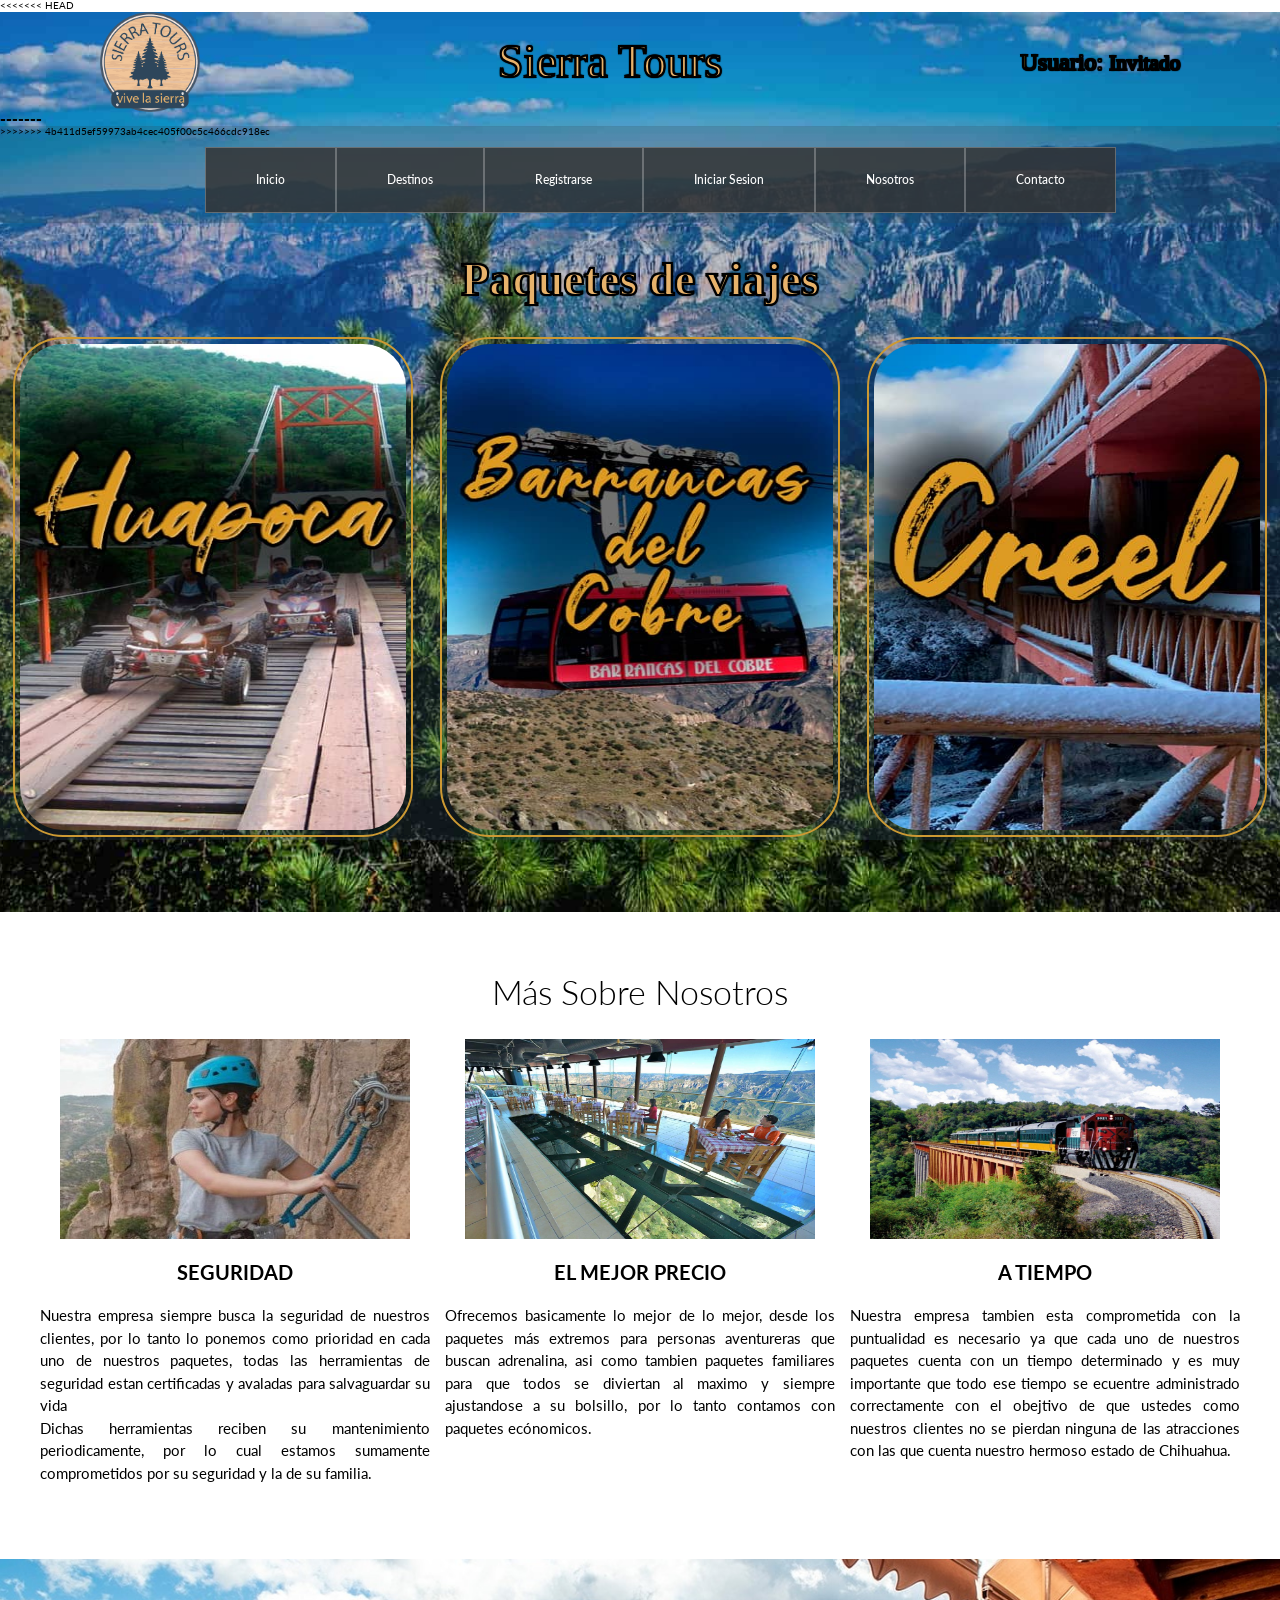
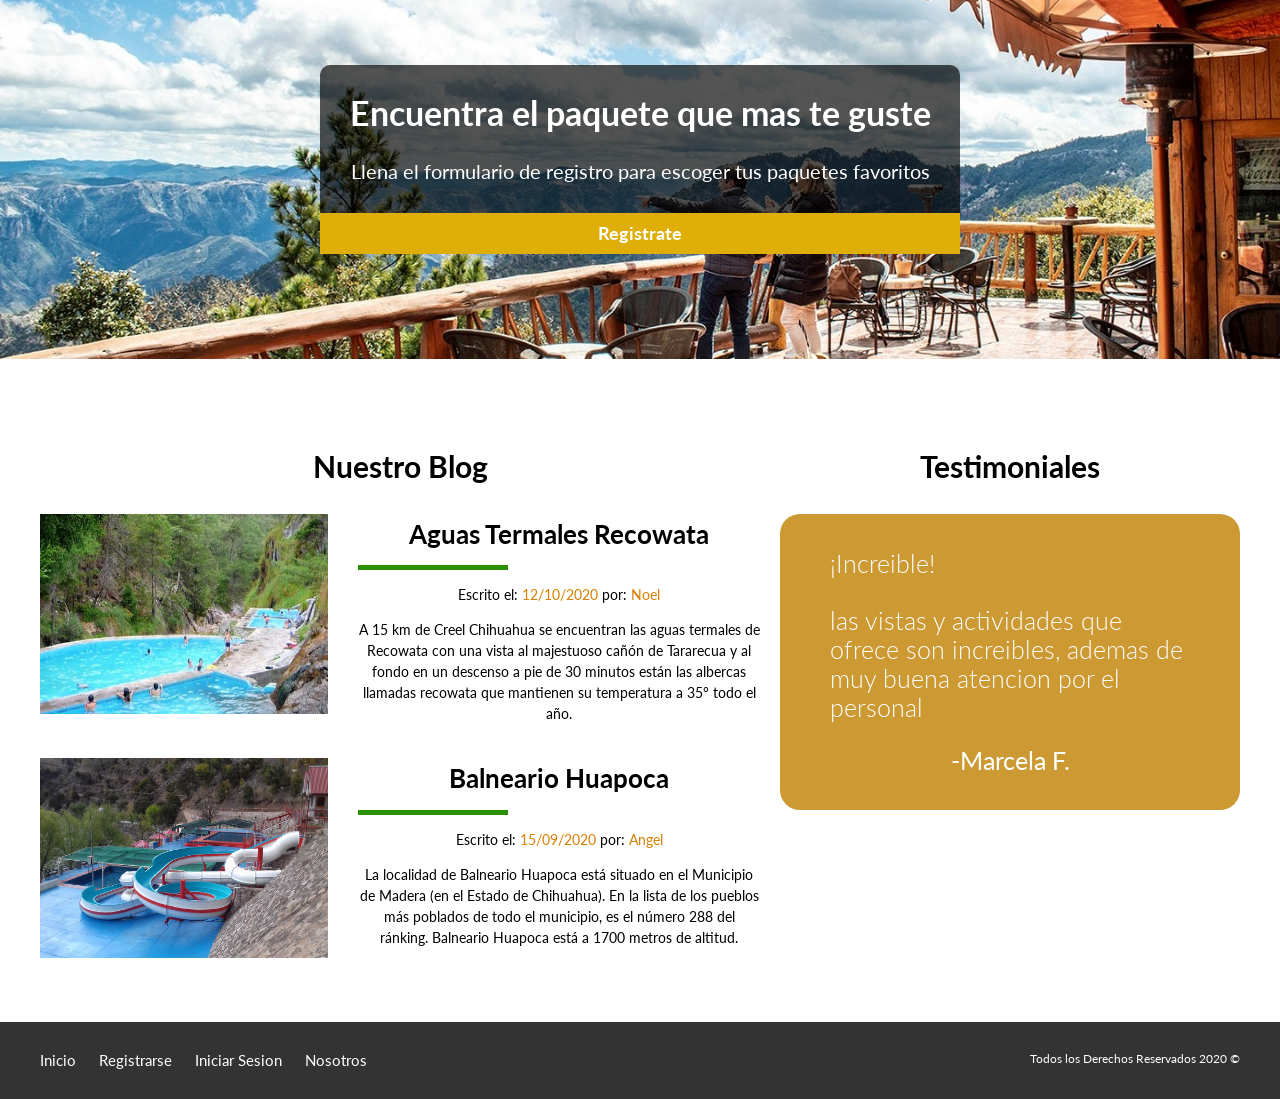
==== index.html @ 6972e46e "Update index.html" ====
<!DOCTYPE html>

<html lang="es">

<head>
    <meta charset="UTF-8">
    <title>Sierra Tours</title>
    <meta name="viewport" content="width=device-width, initial-scale=1.0">
    <link href="https://fonts.googleapis.com/css?family=Lato:300,400,700,900" rel="stylesheet">
     <link rel="stylesheet" href="css/styles.css">
     <link rel="stylesheet" href="css/normalize.css">
     <link rel="shortcut icon" href="img/favicon.ico">
     <link rel="stylesheet" href="css/all.min.css">
</head>

<<<<<<< HEAD
<body>
     <header class="site-header inicio">
        <div class = "cabecera">
            
            <div class="contenido-barra">
                <a href="#">
                <img class="logo" src="img/logo.png" alt="Logo Sierra Tours">
                </a>
                <span class="titulo t-letra2">Sierra Tours</span>
                <div>
                 <label class="stroke2" style="font-size: 18pt;">Usuario: <span class="stroke" style="font-size: 16pt;">Invitado</span></label>
                </div>
            </div>
=======
<body class="fondo">
        <div class="cabecera">
>>>>>>> 4b411d5ef59973ab4cec405f00c5c466cdc918ec
        
            <div class="menu-movil">
               <a href="#"><i class="fas fa-bars"></i></a>
            </div>
        <div id="header" class="show-bar">
            <ul class="nav">                    
                <li><a href="index.html"> Inicio</a></li>

                <li><a href="#">Destinos</a>
                    <ul>
                        <li><a href="#">Madera</a>        
                            <ul>
                                <li><a href="huapoca.html"> Huapoca</a></li>
                            </ul>
                        </li>
                    
                        <li class="p-creel"><a href="#">Sierra Tarahumara</a>
                            <ul> 
                                <li><a href="creel.html">Creel</a></li>
                                <li><a href="barrancas.html">Barrancas del Cobre</a></li>  
                            </ul>  
                        </li>
                </li>         
           </ul>
                <li><a href="registro.html">Registrarse</a></li>
                <li><a href="login.html">Iniciar Sesion</a></li>
                <li><a href="nosotros.html">Nosotros</a></li>
                <li><a href="contacto.html">Contacto</a></li>
         </div>
     </div>

     <div>
        <h1 class="t-letra2">Paquetes de viajes</h1>
         <div class="paquetes-principales">
            <a href="huapoca.html"><img class="zoom borde"   src="img/huapocabaner.jpg"></a>
            <a href="barrancas.html"><img class="zoom borde" src="img/creel1.jpg" ></a>
            <a href="creel.html"><img class="zoom borde"  src="img/creelbaner.jpg" ></a>
         </div>

         <div class="paquetes-movil">
            <div class="atras botones">
            &#60
         </div>
         <div class="adelante botones">
             &#62
         </div>
 
           <a class="redireccion" href="barrancas.html"><img class="zoom borde change" src="img/creel1.jpg" alt="imagen"></a>
         </div>

     </div>
 </header>

 <section class="contenedor seccion">
    <h2 class=" f-300 centrar-texto">Más Sobre Nosotros</h2>

    <div class="iconos-nosotros">
        <div class="icono">
            <img class="zoom-img" src="img/seguridad.jpg" alt="Seguridad">
            <h3>Seguridad</h3>
            <p> Nuestra empresa siempre busca la seguridad de nuestros clientes, por lo tanto lo ponemos como prioridad en cada uno de nuestros paquetes,
                todas las herramientas de seguridad estan certificadas y avaladas para salvaguardar su vida <br>Dichas herramientas reciben su mantenimiento 
                periodicamente, por lo cual estamos sumamente comprometidos por su seguridad y la de su familia.
            </p>
        </div>

        <div class="icono">
            <img class="zoom-img" src="img/precio.jpg" alt="Precio">
            <h3>El Mejor Precio</h3>
            <p>Ofrecemos basicamente lo mejor de lo mejor, desde los paquetes más extremos para personas aventureras que buscan adrenalina, asi como
                tambien paquetes familiares para que todos se diviertan al maximo y siempre ajustandose a su bolsillo, por lo tanto contamos con paquetes
                ecónomicos.
            </p>
        </div>

        <div class="icono">
            <img class="zoom-img" src="img/tiempo.jpg" alt="Tiempo">
            <h3>A Tiempo</h3>
            <p>Nuestra empresa tambien esta comprometida con la puntualidad es necesario ya que cada uno de nuestros paquetes cuenta con un tiempo determinado
                y es muy importante que todo ese tiempo se ecuentre administrado correctamente con el obejtivo de que ustedes como nuestros clientes no se pierdan 
                ninguna de las atracciones con las que cuenta nuestro hermoso estado de Chihuahua.
            </p>
        </div>
    </div>
</section>

<section class="imagen-contacto">
    <div class="contenedor contenido-contacto">
        <h2>Encuentra el paquete que mas te guste</h2>
        <p>Llena el formulario de registro para escoger tus paquetes favoritos </p>
        <a href="registro.html" class="boton boton-amarillo">Registrate</a>
    </div>
</section>



<div class="seccion-inferior contenedor seccion">
    <section class="blog">
        <h3 class="centrar-texto fw-300">Nuestro Blog</h3>

        <article class="entrada-blog">
            <div class="imagen">
                <img class="zoom-img"  src="img/recowata.jpg" alt="Entrada de blog">
            </div>
            <div class="texto-entrada">
                <a href="entrada.html">
                    <h4>Aguas Termales Recowata</h4>
                </a>
                <p>Escrito el: <span> 12/10/2020 </span> por: <span> Noel </span> </p>
                <p> A 15 km de Creel Chihuahua se encuentran las aguas termales de Recowata con una vista al majestuoso cañón de Tararecua
                    y al fondo en un descenso a pie de 30 minutos están las albercas llamadas recowata que mantienen su temperatura a 35° 
                    todo el año.   
                </p>
            </div>
        </article>

        <article class="entrada-blog">
            <div class="imagen">
                <img class="zoom-img"  src="img/balneario.jpeg" alt="Entrada de blog">
            </div>
            <div class="texto-entrada">
                <a href="entrada.html">
                    <h4>Balneario Huapoca</h4>
                </a>
                <p>Escrito el: <span> 15/09/2020 </span> por: <span> Angel </span> </p>
                <p> La localidad de Balneario Huapoca está situado en el Municipio de Madera (en el Estado de Chihuahua). 
                    En la lista de los pueblos más poblados de todo el municipio, es el número 288 del ránking. Balneario Huapoca está a 1700 metros de altitud.
                </p>
            </div>
        </article>
    </section>

    <section class="testimoniales">
        <h3 class="centrar-texto fw-300">Testimoniales</h3>
        <div class="testimonial">
            
            <blockquote>
                ¡Increible!  <br><br> 
                las vistas y actividades que ofrece son increibles, ademas de muy buena atencion por el personal
            </blockquote>
            <p>-Marcela F.</p>
        </div>
    </section>

</div>


    <footer class="footer seccion">
        <div class="contenedor contenedor-footer">
            <nav class="navegacion">
                <a href="index.html">Inicio</a>
                <a href="#">Registrarse</a>
                <a href="#">Iniciar Sesion</a>
                <a href="nosotros.html">Nosotros</a>
            </nav>
            <p class="copyright">Todos los Derechos Reservados 2020 &copy;</p>
        </div>
    </footer>


    <script src="js/jquery.js"></script>
    <script src="js/animaciones.js"></script>
    <script src="js/carrousel-movil.js"></script>

</body>
</html>
---- css/styles.css ----
html {
        box-sizing: border-box;
        font-size: 62.5%; /** Reset para REMS - 62.5% = 10px de 16px **/
    }
    *, *:before, *:after {
        box-sizing: inherit;
    }
    /** GENERALES */

   /* .fondo{
        background: url(../img/fondo-header.jpg) no-repeat center center fixed;
        background-size: cover;
        font-family: 'Lato', sans-serif;
        width: 100%;  
    }*/
    .site-header.inicio {
        background-image: url(../img/fondo-header.jpg);
        background-position: center center;
        background-size: cover;
        height: 100vh;
        min-height: 90rem;
    }
   
    body{
        font-family: 'Lato', sans-serif;
        
    }

    img{
        max-width: 100%;
    }
    
    .contenedor {
        width: 95%;
        max-width: 120rem; /** = 1200px; **/
        margin: 0 auto;
    }
    h1 {
        font-size: 3.8rem;
    }
    h2 {
        font-size: 3.4rem;
    }
    h3 {
        font-size: 3rem;
    }
    h4 {
        font-size: 2.6rem;
    }

    img.zoom-img {
        width: 350px;
        height: 200px;
        -webkit-transition: all .1s ease-in-out;
        -moz-transition: all .1s ease-in-out;
        -o-transition: all .1s ease-in-out;
        -ms-transition: all .1s ease-in-out;
    }
     
    .transition {    
        -webkit-transform: scale(1.1); 
        -moz-transform: scale(1.1);
        -o-transform: scale(1.1);
        transform: scale(1.1);
    }


    
    /*Utilidades*/
    .seccion{
        margin-top: 6rem;
        margin-bottom: 6rem;
    }
    .f-300 {
        font-weight: 300;
    }
    .centrar-texto {
        text-align: center;
    }
    
    /** Header */
    .cabecera{
        width:100%;
        background:#2e465b41;
        position: relative;
        /*padding:0px 15px;
        padding-bottom: 8px;
        margin: -8px; */   
    }   

    .contenido-barra{
        display:flex;
        flex-direction: row;
        justify-content: space-around;
        align-items: center;
    }

    .logo{
        width:100px; 
        height:100px;
    }

    .titulo{
        font-size: 4.6rem !important;
        color:#E7B26B;
        width:33%;
     }

    /** Menu bar**/

    .menu-movil{
        margin-top: 2rem;
        margin-left: 1rem;
    }
    .menu-movil a{
        padding: 5px 1rem;
        background-color: #272323;
        width: 60px;  color: white;
        font-size: 4rem;
        border-radius: 10px;
    }
    
    .menu-movil :hover{
        background-color: #5a5a5ad5;
    }

     #header {
        display: none;
        position: absolute;
        z-index: 2; 
        margin-top: -.5rem;
        margin-left: -3rem; 
    }
    ul, ol {
        list-style: none;
    }
    .nav{
        display: flex; 
        flex-direction: column;
        z-index: 1;   
    }
    .nav li a {
        color: rgb(255, 255, 255);
        text-decoration: none;
        padding: 20px 50px;
        display: block;
        font-size: 1.2rem;    
        font-weight: 500;
        text-align: center; 
        border: .1px solid rgba(255, 255, 255, 0.253);
        background-color: #000000d8;
    }
    .nav li a:hover{
        color: #000000;
        background-color: #ffffffec; 
    }
    .nav > li {
        float: left;
    }
    .nav li ul {
        display:none;
        position:absolute;
        min-width: 0px;
        
    }
    .nav li:hover>ul{
        display: block;
    }
    .nav li ul li {
        position: relative;
        right: -132px;
    }
    .nav li ul li ul {
        right: -15px;
        top: 0px;
    }
    .p-creel ul li{
        left: 140px;
        top: 0px;
    }

    @media (min-width: 1050px){
        .menu-movil{
            display: none;
        }
        #header{
            display: block;
            position: static;
            margin-top: 0rem;
            margin-left: 0rem; 
            align-content: center;
            display: flex;
            justify-content: center;
            width: 100%;
            background-color: transparent;
        }
        .nav{
            display: flex;
            flex-direction: row; 
            z-index: 1;   
        }
        .nav li a {
            background-color: #333333d7;
            color: rgb(255, 255, 255);
            text-decoration: none;
            padding: 25px 50px;
            display: block;
            font-size: 1.2rem;    
            font-weight: 500;    
        }
        .nav li ul li {
            position: relative;
            right: 38px;
        }
        .nav li ul li ul {
            right: -186px;
            top: 0px;
        }
        .p-creel ul li{
            left: 20px;
            top: 0px;
        }

    }

    .t-letra {
    text-align: center;
    color: #FCDB00;
    font-family: impact;
    font-size: 80px;
    text-shadow: -1px -1px 1px #000, 1px 1px 1px #000, -1px 1px 1px #000, 1px -1px 1px #000;
    -webkit-text-fill-color: rgb(38, 114, 202);
    -webkit-text-stroke: 2px black;
    }  

  .stroke {
    text-align: center;
    color: #FCDB00;
    font-family: impact;
    font-size: 46px;
    text-shadow: -1px -1px 1px #000, 1px 1px 1px #000, -1px 1px 1px #000, 1px -1px 1px #000;
    -webkit-text-fill-color: rgb(28, 96, 173);
    -webkit-text-stroke: 2px black;
    } 
 
   .stroke2 {
    text-align: center;;
    color: #FCDB00;
    font-family: impact;
    font-size: 46px;
    text-shadow: -1px -1px 1px #000, 1px 1px 1px #000, -1px 1px 1px #000, 1px -1px 1px #000;
    -webkit-text-fill-color:#cc9933;
    -webkit-text-stroke: 2px black;
    }  

    .txt-usuario{
        font-size: 2.5rem !important;
    }

    .txt-invitado{
        font-size: 2.3rem;
    }

 
    .t-letra2 {
    text-align: center;
    color: #cc9933;
    font-family: impact;
    font-size: 46px;
    text-shadow: -1px -1px 1px #000, 1px 1px 1px #000, -1px 1px 1px #000, 1px -1px 1px #000;
    -webkit-text-fill-color: #E7B26B;
    -webkit-text-stroke: 2px black;
    }  



    .paquetes-principales a{
        display: none;
    }
    .paquetes-principales{
        display: none;
        display: flex;
        flex-direction: column;
        justify-content: space-around;
    }
    

    @media (min-width: 1050px){
        .paquetes-principales{
            display: flex;
            flex-direction: row;
        }
        .paquetes-principales a{
            display: block
        }
    }


    /** Diseño carrousel movil*/

    .paquetes-movil{
        text-align: center;
        position: relative;
    }
    .botones{
        font-size: 30px;
        width: 50px;
        height: 50px;
        line-height: 50px;
        border-radius: 50%;
        background-color: rgba(0,0,0,.7);
        text-align: center;
        font-weight: bold;
        position: absolute;
        color: #fff;
        box-shadow:  0 0 10px rgba(255,255,255,.6);
        -webkit-transition: all .3s ease;
        -o-transition: all .3s ease;
        transition: all .3s ease;
        z-index: 2;
    }
    .botones:hover{
        cursor: pointer;
        transform: scale(1.2,1.2);
    }

    .atras{
        left: 2%;
        top: calc(55.5% - 70px);
    }

    .adelante{
        right: 2%;
        top: calc(55.5% - 70px);
    }

    @media (min-width: 1050px){
       .paquetes-movil,
        .botones{
            display: none;
        }
    }

   /** imagenes paquetes **/
    .borde{
        border-radius:50px;
        width: 400px; 
        height: 500px;
     
    }
  
    .zoom {
    transition: transform .4s; 
    position:relative;
    padding: .5rem;     
    border: 2px solid #cc9933;     
    padding: 5px;  
    }

    .zoom:hover {
    transform: scale(1.08);
    
    }
  
    /* Section Nosotros */

    @media (min-width: 768px) {
        .iconos-nosotros {
            display: flex;
            justify-content: space-between;
        }
    }
    .icono {
        text-align: center;
    }
    @media (min-width: 768px) {
        .icono {
            flex-basis: calc(33.3% - 1rem);
        }
    }    
    
    .icono h3 {
        text-transform: uppercase;
        font-size: 2rem;
    }
    .icono p{
        font-size: 1.5rem;
        line-height: 1.5;
        text-align: justify;
    }


   /*imagen central*/
    .imagen-contacto {
        background-image: url(../img/panoramica.jpg);
        background-position: center center;
        background-size: cover;
        height: 40rem;
        display: flex;
        align-items: center;
    }
    .contenido-contacto {
        flex: 0 0 50%;
        color: #ffffff;
        background-color: #020202ab;
        border-radius: 10px;
        text-align: center;
    }
    .contenido-contacto p {
        font-size: 2rem;
    }

    .boton {
        color: #ffffff;
        font-weight: 700;
        text-decoration: none;
        font-size: 1.8rem;
        padding: 1rem 3rem;
        margin-top: 3rem;
        display: inline-block;
        text-align: center;
        border: none;
        display: block;
        flex: 0 0 100%;
    }
    .boton-amarillo {
        background-color: #e0ae09;
      
    }

    /*ultima seccion*/
    @media (min-width: 768px) {
        .seccion-inferior {
            display: flex;
            justify-content: space-between;
        }
        .seccion-inferior .blog {
            flex-basis: 60%;
        }
        .seccion-inferior .testimoniales {
            flex-basis: calc(40% - 2rem);
        }
    }
    .entrada-blog {
        margin-bottom: 2rem;
    }
    @media (min-width: 768px) {
        .entrada-blog {
            display: flex;
            justify-content: space-between;
        }
    }
    
    .entrada-blog:last-of-type {
        margin-bottom: 0;
    }

    .entrada-blog .imagen, .entrada-blog .texto-entrada{
        text-align: center;
    }

    @media (min-width: 768px) {
        .entrada-blog .imagen {
            flex-basis: 40%;
        }
        .entrada-blog .texto-entrada {
            flex-basis: calc(60% - 3rem);
        }
    }
    .texto-entrada a {
        color: #000000;
        text-decoration: none;
    }
    .texto-entrada h4 {
        margin: 0;
        line-height: 1.6;
    }
    .texto-entrada h4::after {
        content: '';
        display: block;
        width: 15rem;
        height: .5rem;
        background-color: #299000;
        margin-top: 1rem;
    }
    .texto-entrada span {
        color: #d87e00;
    }
    .texto-entrada p{
        font-size: 1.4rem;
        line-height: 1.5;
    }
    /*** Testimoniales **/
    .testimonial {
        background-color: #cc9933;
        font-size: 2.5rem;
        padding: 1rem;
        color: #ffffff;
        border-radius: 2rem;
    }
    .testimonial  p {
        text-align:center;
    }
    
    .testimonial blockquote {
        position: relative;
        font-weight: 300;
    }


    /** Footer**/
    .navegacion a {
        color: #ffffff;
        text-decoration: none;
        font-size: 1.2rem;
        display: block;
    }
    @media (min-width: 768px) {
        .navegacion a {
            display: inline-block;
            font-size: 1.5rem; /** = 18px **/
            margin-right: 2rem;
        }
        .navegacion a:last-of-type {
            margin: 0;
        }
    }
    .navegacion a:hover {
        color: #71B100;
    }
 
    .footer {
        background-color: #333333;
        margin-top: 2rem;
        margin-bottom: 0;
    }
    .contenedor-footer {
        padding: 3rem 0;
        text-align: center;
    }
    @media (min-width: 768px) {
        .contenedor-footer {
            display: flex;
            justify-content: space-between;
        }
    }
    .footer nav {
        display: none;
    }
    @media (min-width: 768px) {
        .footer nav {
            display: block;
        }
    }
    
    .copyright {
        margin: 0;
        color: #ffffff;
        font-size: 1.2rem;
    }


    .footer2 {
        background-color:  #333333;
        position: fixed;
        bottom: 0;
        width: 100%;
        height: 60px;
        color: white;
      }
    
   /** Pagina Nosotros **/
   .cintillo {
        margin-top: -5rem;
        background-color: #2E465B;
        font-size: 14px;
        color: white;
        font-weight: lighter;
   }

   .centrado{
        position: absolute;
        top: 50%;
        left: 70%;
        font-family: 'Roboto Slab', serif;
        font-weight: 500 !important;
        color: white;
        font-size: 50px !important;
        text-align: right;
        text-shadow: 1px 1px 8px #969696;
        margin-top: 70px;
        transform: translate(-50%, -50%);
    }

    .caja{
        font-family: sans-serif;
        font-size: 18px;
        font-weight: 400;
        color: #ffffff;
        background:#2E465B;
        margin: 0 0 25px;
        overflow: hidden;
        padding: 20px;
    } 

    .cuerpo1 {
        font-size: 20px !important;
        font-family:Arial, Helvetica, sans-serif ;
        color: #272323 !important;
        margin-bottom: 0;
        font-weight: 700;
        line-height: 34px;
        margin: 0px;
    }  



    .zoom1 {
        transition: transform .2s; 
        position:relative;
        padding: 10%;
        font-family: sans-serif;
        font-size: 18px;
        font-weight: 400;
        color: #ffffff;
        background:#cc9933;
        margin: 0 0 25px;
        overflow: hidden;
        padding: 20px;
     
        
    }
    .zoom1:hover {
        transform: scale(1.1);
        
    } 

    
    /**CREEL*/

     .fondo-cabecera{
        background: url(../img/fondo-header.jpg);
        background-position: no-repeat center;
        background-size: cover;
        height: 30vh;  
     }
   
     .tamaño-titulo{
         font-size: 4rem;
         color: #666666;
         font-weight: 700;
     }
    

     .imagenes{
         margin-top: 2rem;
         margin-bottom: 4rem;
         
     }
     .imagenes img{
         width: 100%;
     }

    .contenedor h1{
          margin-top: 4rem;
          margin-bottom: 2rem;
          
    }

    .informacion{
        max-width: 1000px;
        margin: 0 auto;
        display: flex;
        flex-direction: row;
        margin-bottom: 4rem;

    }
   
    .informacion p{
        text-align: justify;
        margin-right: 3rem;

    }

    .actividades{
        display: flex;
        flex-direction: column;

    }
    .actividades img{
        width: 400px;
        height: 250px;
        
    }
    .acomodar{
        display: flex;
        flex-direction: row;
        justify-content: space-around;
        margin-bottom: 5rem;
    }

    .info-paquete{
        margin-left: 2rem;
        line-height: 2;
    }
    .info-paquete h3{
        font-size: 2.5rem;
        margin-top: -1rem;
        text-transform: uppercase;
        color: rgb(71, 71, 71);
    }
 
    .info-paquete p{
        margin-top: -2rem;
        font-size: 1.9rem;
        font-weight: 600;
    }
    .info-paquete ul{
        list-style: square;
        margin-top: -1rem;
        font-size: 1.8rem;
    }
    
    .inf-pago{
        margin-top: -1rem;
        color: #ffffff;
        background:#2E465B;
        padding: 1rem 2rem 0 2rem;
        text-align: justify;
        border-radius: 16px;
    }
    .inf-pago h3{
        font-size: 2rem;
        font-weight: 700;
    }
    .inf-pago button{
        margin-left: 4rem;
    }


    /** LOGIN ***/
   
.fondologin{
    background: url(../img/info1.jpg);
}
    
.login-pagina {
 
  box-shadow: 0 0 1rem rgba(0,0,0,0.3);
  min-height: 10rem;
  margin: auto;
  max-width: 50%;
  padding: .5rem;
  opacity: 15;


  background-color: #333333d7;
  color: rgb(255, 255, 255);
}

  .fa-stack-1x {
    
    color: black;
  }

  
    
.login-username, .login-password {
  background: transparent;
  border: 0 solid;
  border-bottom: 1px solid rgba(white, .5);
  color: white;
  display: block;
  margin: 1rem;
  padding: .5rem;
  transition: 250ms background ease-in;
  width: calc(100% - 3rem);}
  
  .login-username:focus {
    background: white;
    color: black;
    transition: 250ms background ease-in;
    
  }
  .login-password:focus {
    background: white;
    color: black;
    transition: 250ms background ease-in;
    
  }
  
  



.login-forgot-pass {
  border-bottom: 1px solid white;
  bottom: 0;
  color: white;
  cursor: pointer;
  display: block;
  font-size: 150%;
  left: 0;
  opacity: 0.6;
  padding: .5rem;
  position: relative;
  text-align: center;
  text-decoration: none;
  width: 100%;}
  .login-forgot-pass:hover {
    opacity: 1;
  
}
.login-submit {
  border: 1px solid white;
  background: transparent;
  color: white;
  display: block;
  margin: 1rem auto;
  min-width: 1px;
  padding: .25rem;
  transition: 250ms background ease-in;
   }
   
   .login-submit:hover
   {
    background: white;
    color:black;
    transition: 250ms background ease-in;
   }
 
.login-submit::focus {
    background: white;
    color: black;
    transition: 250ms background ease-in;
 
}





[class*=underlay] {
  left: 0;
  min-height: 100%;
  min-width: 100%;
  position: fixed;
  top: 0;
}
.underlay-photo {
  /*animation: hue-rotate 6s infinite;*/
  background-image: url("info1.jpg");
  background-size: cover;
  -webkit-filter: grayscale(30%);
  z-index: -1;
}
.underlay-black {
  background: rgba(0,0,0,0.7);
  z-index: -1;
}

@keyframes hue-rotate {
  from {
    -webkit-filter: grayscale(30%) hue-rotate(0deg);
  }
  to {
    -webkit-filter: grayscale(30%) hue-rotate(360deg);
  }
}
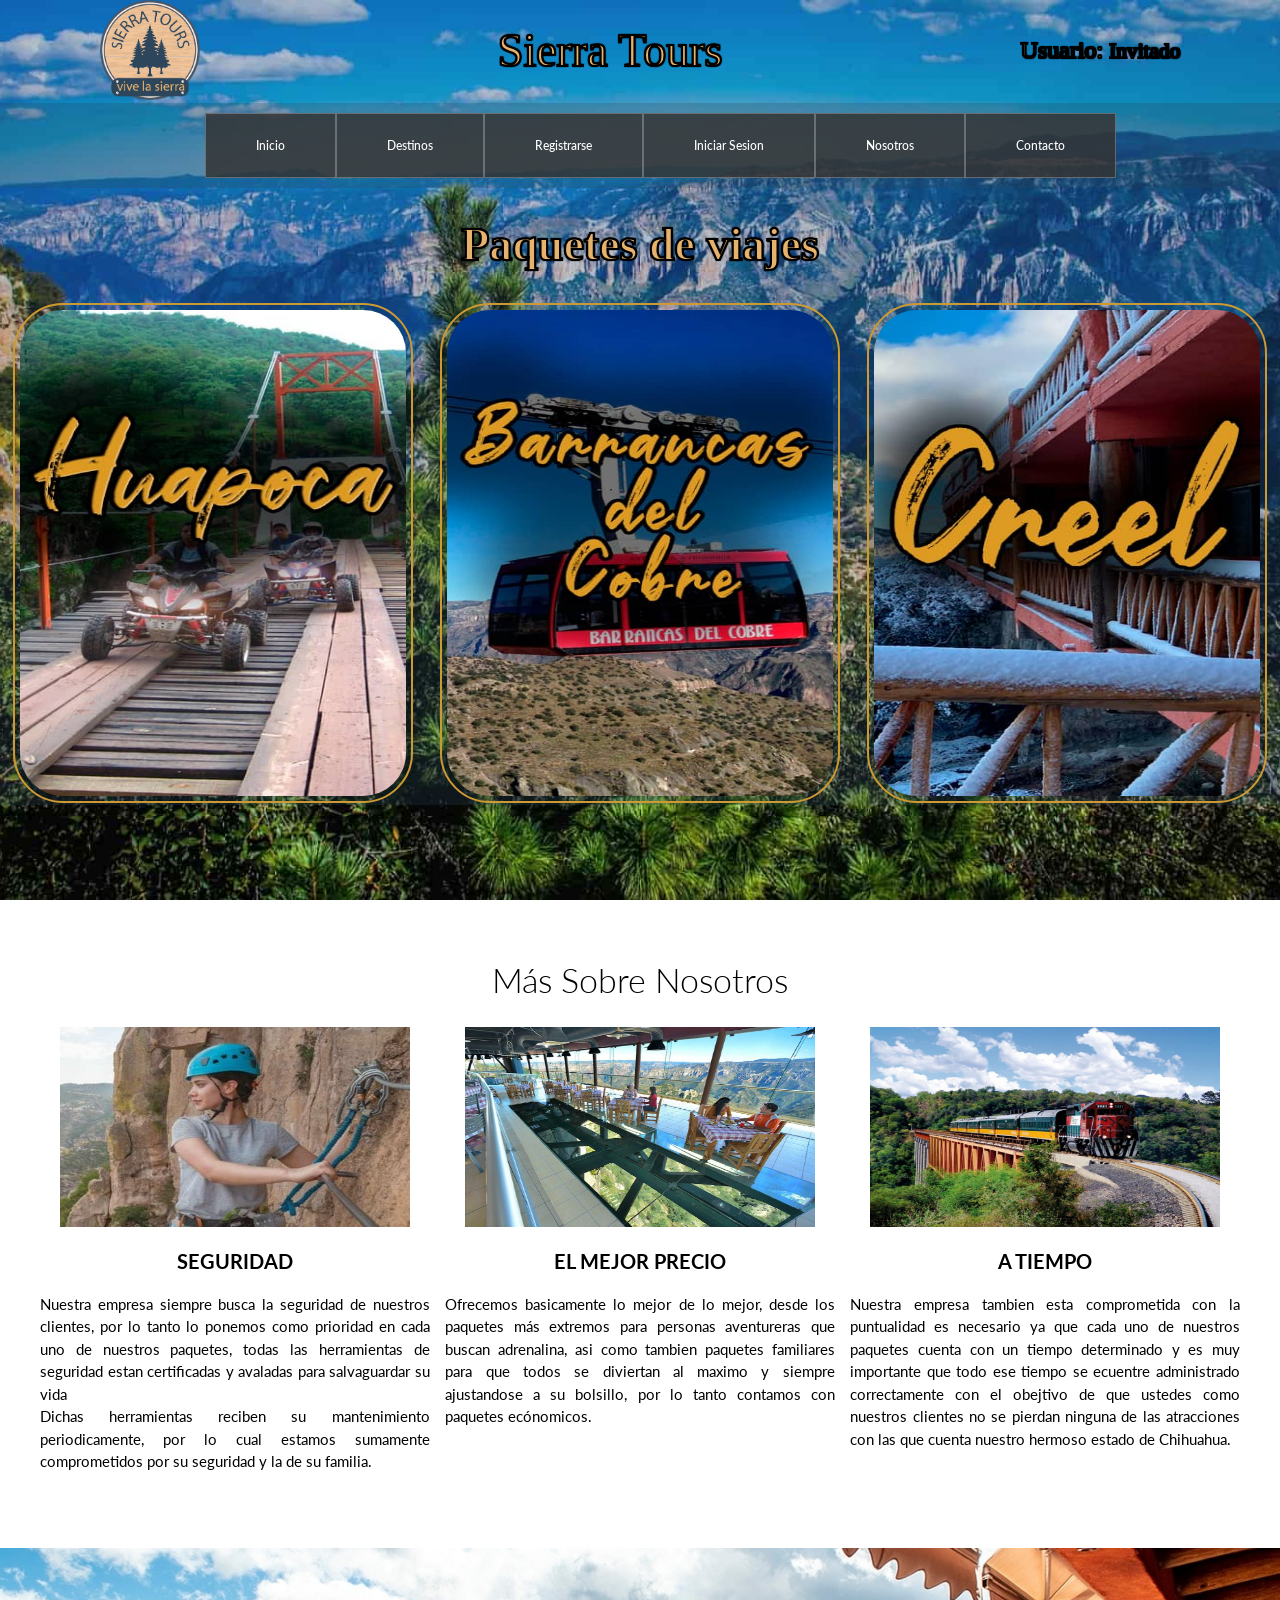
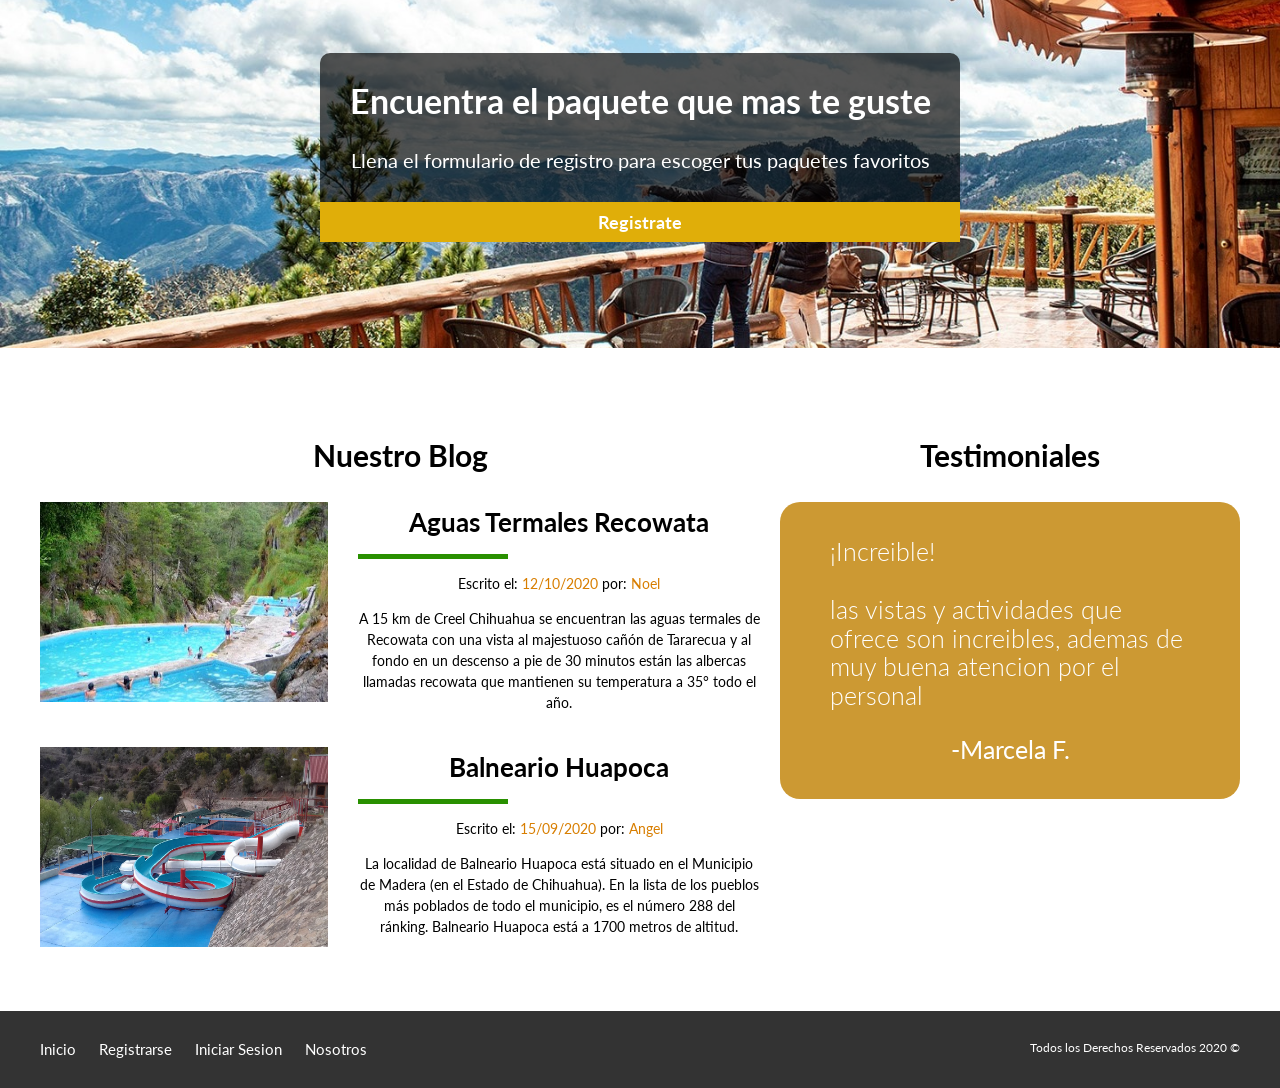
==== commit 1a4a4920: "Update index.html" ====
--- a/index.html
+++ b/index.html
@@ -12,8 +12,6 @@
      <link rel="shortcut icon" href="img/favicon.ico">
      <link rel="stylesheet" href="css/all.min.css">
 </head>
-
-<<<<<<< HEAD
 <body>
      <header class="site-header inicio">
         <div class = "cabecera">
@@ -27,11 +25,8 @@
                  <label class="stroke2" style="font-size: 18pt;">Usuario: <span class="stroke" style="font-size: 16pt;">Invitado</span></label>
                 </div>
             </div>
-=======
 <body class="fondo">
-        <div class="cabecera">
->>>>>>> 4b411d5ef59973ab4cec405f00c5c466cdc918ec
-        
+        <div class="cabecera">    
             <div class="menu-movil">
                <a href="#"><i class="fas fa-bars"></i></a>
             </div>
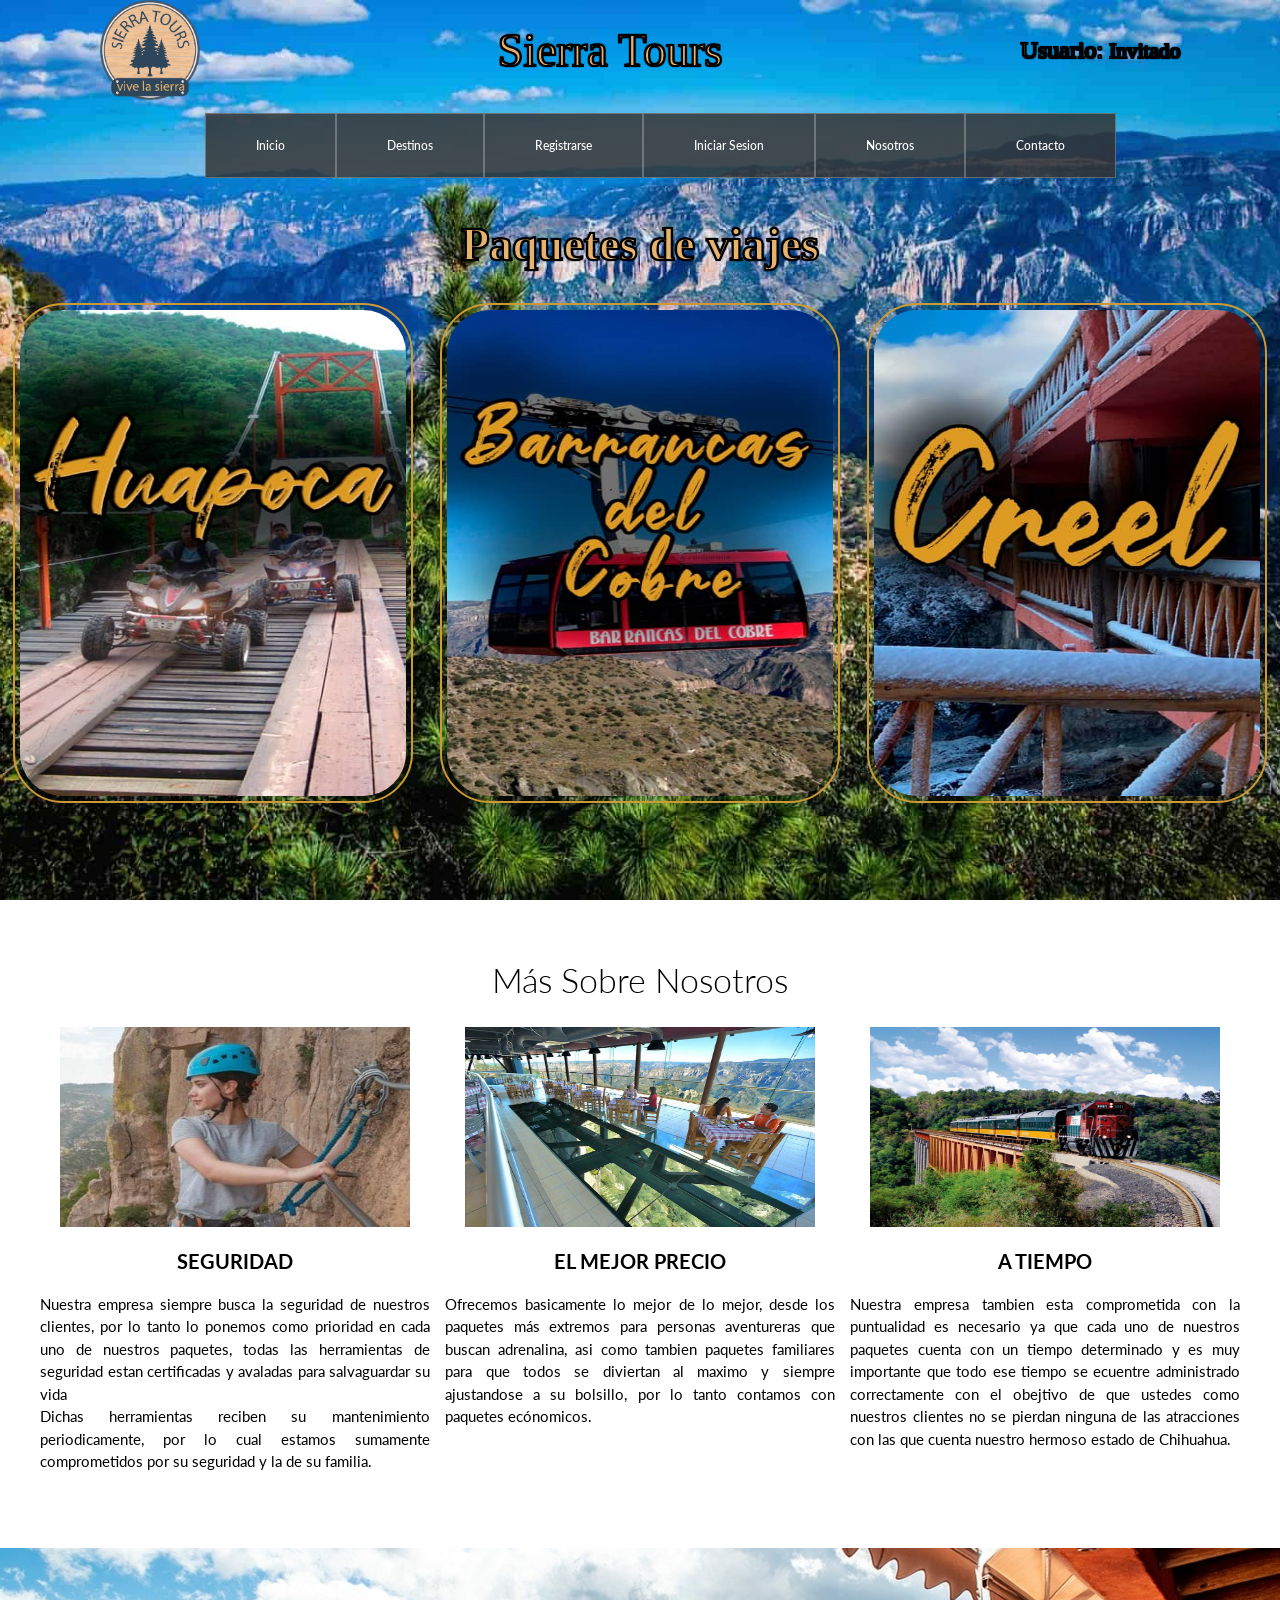
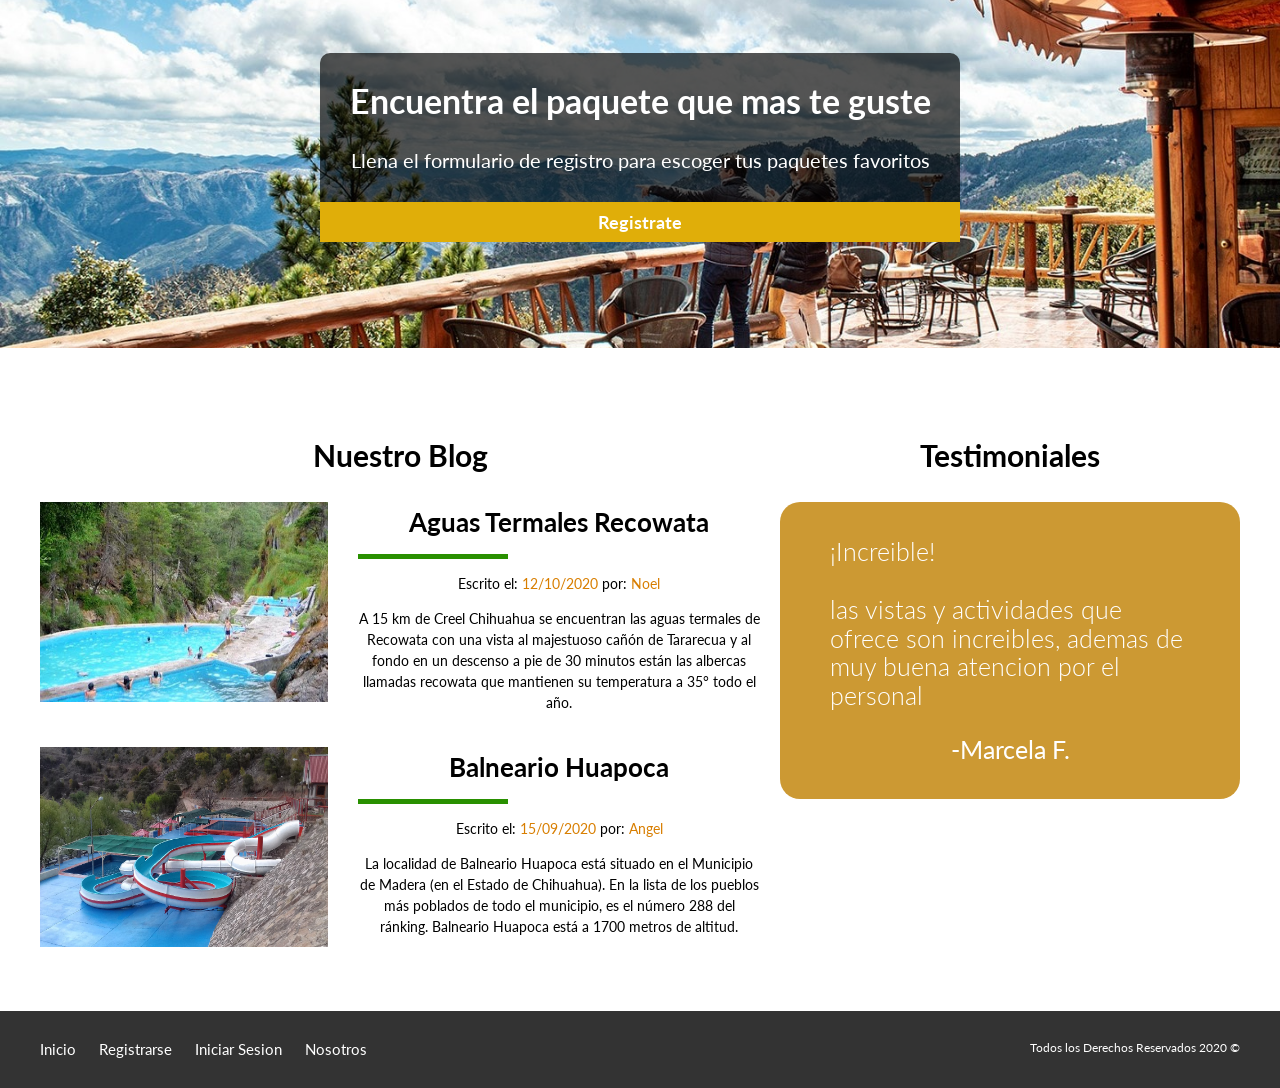
==== commit 0cafa679: "cambio index" ====
--- a/index.html
+++ b/index.html
@@ -13,20 +13,17 @@
      <link rel="stylesheet" href="css/all.min.css">
 </head>
 <body>
-     <header class="site-header inicio">
-        <div class = "cabecera">
-            
+     <header class="site-header inicio">  
             <div class="contenido-barra">
                 <a href="#">
-                <img class="logo" src="img/logo.png" alt="Logo Sierra Tours">
+                   <img class="logo" src="img/logo.png" alt="Logo Sierra Tours">
                 </a>
                 <span class="titulo t-letra2">Sierra Tours</span>
                 <div>
                  <label class="stroke2" style="font-size: 18pt;">Usuario: <span class="stroke" style="font-size: 16pt;">Invitado</span></label>
                 </div>
             </div>
-<body class="fondo">
-        <div class="cabecera">    
+        <div class="">    
             <div class="menu-movil">
                <a href="#"><i class="fas fa-bars"></i></a>
             </div>
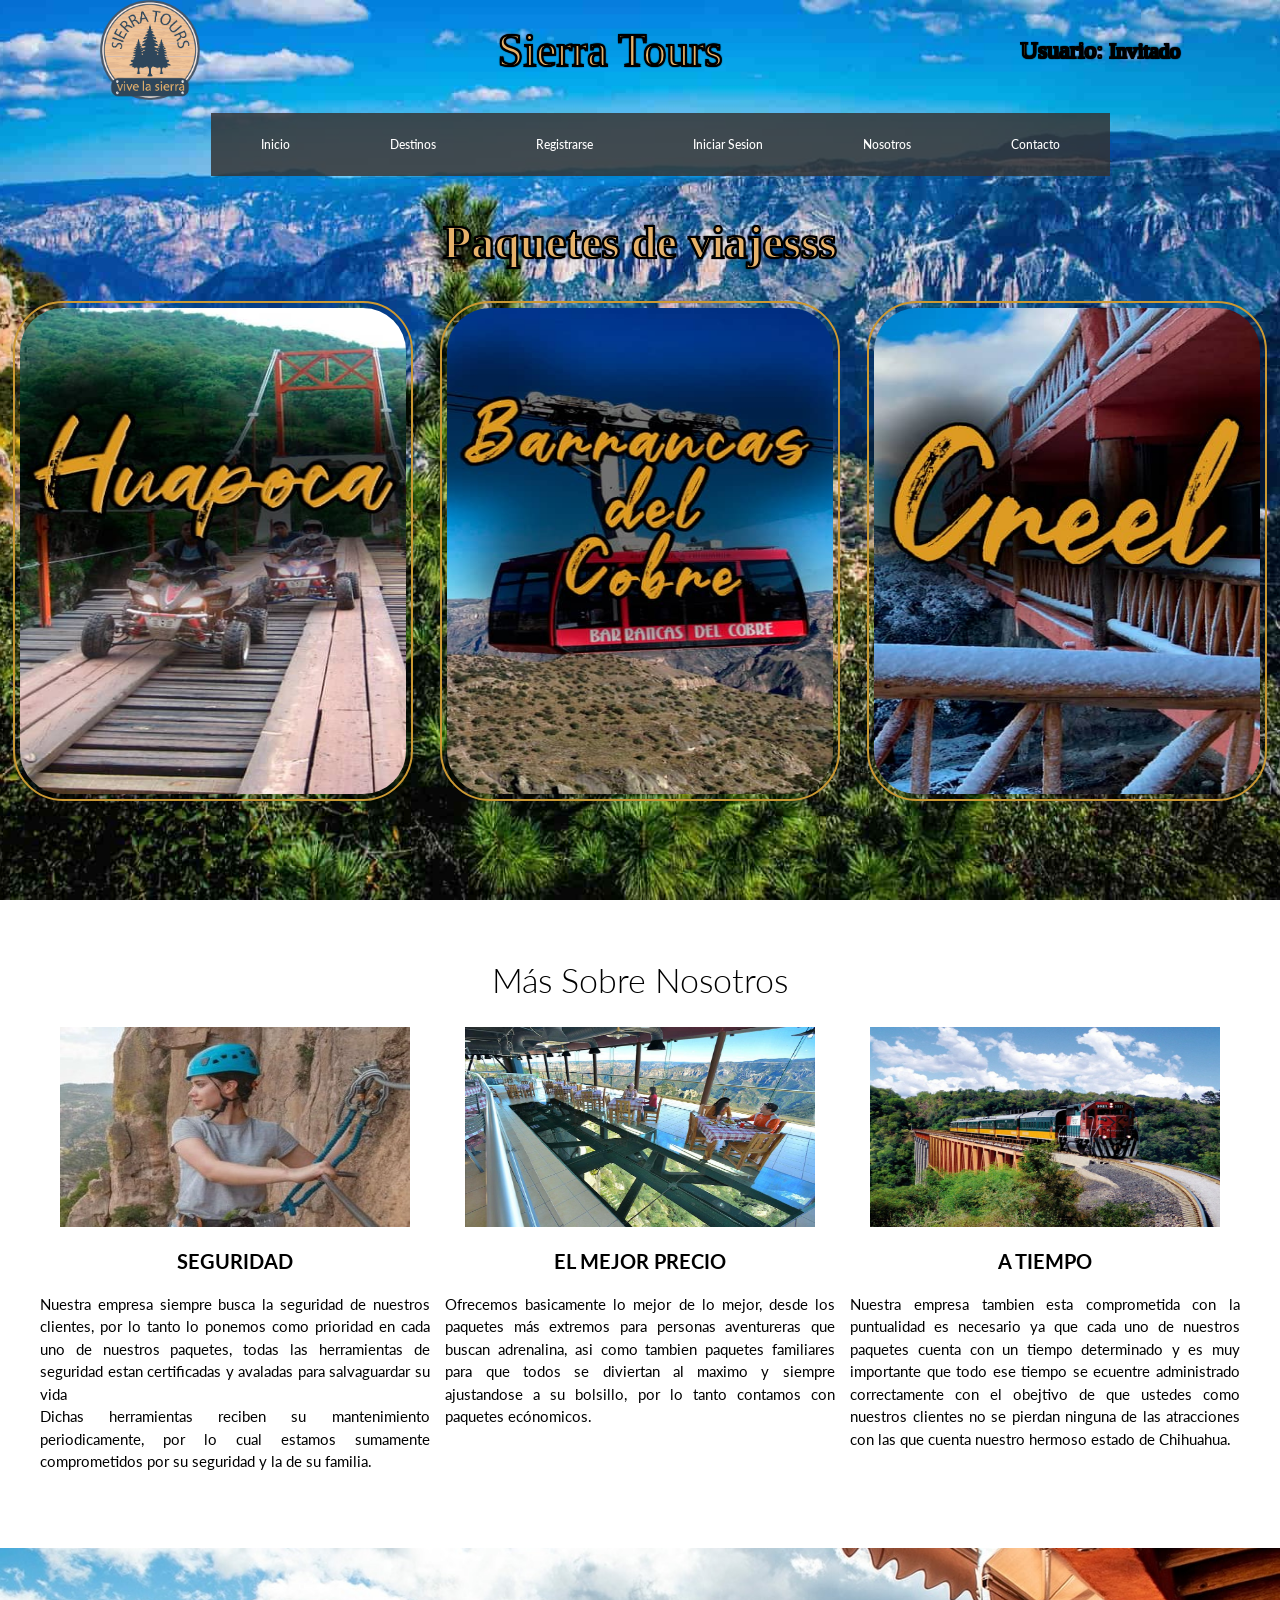
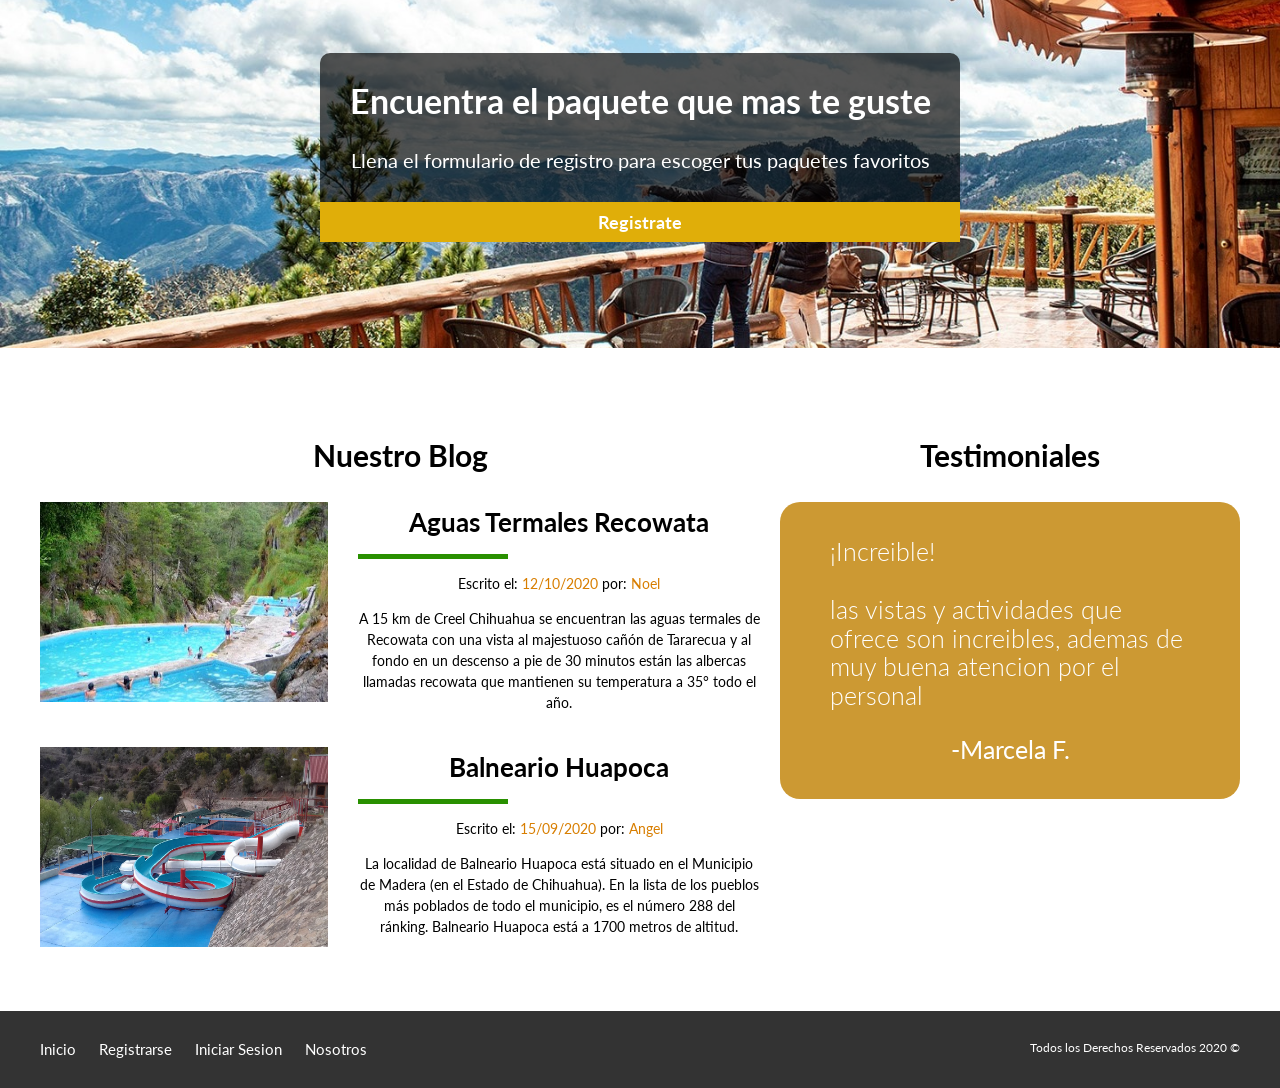
==== commit 1c85d615: "Update index.html" ====
--- a/index.html
+++ b/index.html
@@ -55,7 +55,7 @@
      </div>
 
      <div>
-        <h1 class="t-letra2">Paquetes de viajes</h1>
+        <h1 class="t-letra2">Paquetes de viajesss</h1>
          <div class="paquetes-principales">
             <a href="huapoca.html"><img class="zoom borde"   src="img/huapocabaner.jpg"></a>
             <a href="barrancas.html"><img class="zoom borde" src="img/creel1.jpg" ></a>
--- a/css/styles.css
+++ b/css/styles.css
@@ -77,6 +77,10 @@
     .centrar-texto {
         text-align: center;
     }
+    .contenido-centrado {
+        max-width: 800px;
+    }
+    
     
     /** Header */
     .cabecera{
@@ -116,10 +120,10 @@
         padding: 5px 1rem;
         background-color: #272323;
         width: 60px;  color: white;
-        font-size: 4rem;
+        font-size: 5rem;
         border-radius: 10px;
     }
-    
+
     .menu-movil :hover{
         background-color: #5a5a5ad5;
     }
@@ -127,7 +131,7 @@
      #header {
         display: none;
         position: absolute;
-        z-index: 2; 
+        z-index: 3; 
         margin-top: -.5rem;
         margin-left: -3rem; 
     }
@@ -137,12 +141,12 @@
     .nav{
         display: flex; 
         flex-direction: column;
-        z-index: 1;   
+        z-index: 2;   
     }
     .nav li a {
         color: rgb(255, 255, 255);
         text-decoration: none;
-        padding: 20px 50px;
+        padding: 25px 30px;
         display: block;
         font-size: 1.2rem;    
         font-weight: 500;
@@ -168,15 +172,40 @@
     }
     .nav li ul li {
         position: relative;
-        right: -132px;
+        right: -92px;
     }
     .nav li ul li ul {
         right: -15px;
         top: 0px;
     }
     .p-creel ul li{
-        left: 140px;
+        left: 100px;
         top: 0px;
+    }
+
+    @media (min-width: 780px){
+        .menu-movil a{
+            padding: 5px 1rem;
+            width: 60px; 
+            font-size: 5.5rem;
+        }
+        .nav li a {
+            padding: 30px 85px;
+            font-size: 1.5rem;    
+        }
+        .nav li ul li {
+            position: relative;
+            right: -219px;
+        }
+        .nav li ul li ul {
+            right: -12px;
+            top: 0px;
+        }
+        .p-creel ul li{
+            left: 223px;
+            top: 0px;
+        }
+
     }
 
     @media (min-width: 1050px){
@@ -206,7 +235,8 @@
             padding: 25px 50px;
             display: block;
             font-size: 1.2rem;    
-            font-weight: 500;    
+            font-weight: 500; 
+            border: none;  
         }
         .nav li ul li {
             position: relative;
@@ -559,17 +589,11 @@
         font-size: 1.2rem;
     }
 
-
-    .footer2 {
-        background-color:  #333333;
-        position: fixed;
-        bottom: 0;
-        width: 100%;
-        height: 60px;
-        color: white;
-      }
-    
    /** Pagina Nosotros **/
+
+   .espacio{
+       margin-top: 6rem;
+   }
    .cintillo {
         margin-top: -5rem;
         background-color: #2E465B;
@@ -580,16 +604,31 @@
 
    .centrado{
         position: absolute;
-        top: 50%;
+        top: 55%;
         left: 70%;
         font-family: 'Roboto Slab', serif;
         font-weight: 500 !important;
         color: white;
-        font-size: 50px !important;
+        font-size: 20px !important;
         text-align: right;
         text-shadow: 1px 1px 8px #969696;
         margin-top: 70px;
         transform: translate(-50%, -50%);
+    }
+    @media (min-width: 490px){
+        .centrado{
+            top: 60%;
+            left: 70%;
+            font-size: 30px !important;
+        }
+    }
+
+    @media (min-width: 1050px){
+        .centrado{
+            top: 50%;
+            left: 70%;
+            font-size: 50px !important;
+        }
     }
 
     .caja{
@@ -601,9 +640,18 @@
         margin: 0 0 25px;
         overflow: hidden;
         padding: 20px;
+        text-align: center;
     } 
-
-    .cuerpo1 {
+    .cuerpo-nosotros{
+        padding: 4rem;
+        text-align: justify;
+    }
+    .cuerpo-nosotros h2{
+        text-align: center;
+        width: 100%;
+    }
+
+   .cuerpo1 {
         font-size: 20px !important;
         font-family:Arial, Helvetica, sans-serif ;
         color: #272323 !important;
@@ -611,8 +659,13 @@
         font-weight: 700;
         line-height: 34px;
         margin: 0px;
-    }  
-
+        padding: 2rem;
+   }
+    .parrafo-nosotros{
+        font-weight: 600;
+        font-size: 1.5rem;
+        line-height: 1.5;
+    }
 
 
     .zoom1 {
@@ -637,28 +690,32 @@
 
     
     /**CREEL*/
-
-     .fondo-cabecera{
+    .fondo-cabecera{
         background: url(../img/fondo-header.jpg);
-        background-position: no-repeat center;
+        background-repeat: no-repeat;
         background-size: cover;
-        height: 30vh;  
+        background-attachment: fixed;
      }
-   
+     @media (min-width: 1050px){
+        .fondo-cabecera{
+            background-size: contain;
+        }   
+    }
      .tamaño-titulo{
          font-size: 4rem;
          color: #666666;
          font-weight: 700;
      }
-    
 
      .imagenes{
          margin-top: 2rem;
-         margin-bottom: 4rem;
-         
+         margin-bottom: 4rem; 
+         display: table;
+         margin: 0 auto;   
      }
+
      .imagenes img{
-         width: 100%;
+         max-width: 100%;
      }
 
     .contenedor h1{
@@ -671,11 +728,23 @@
         max-width: 1000px;
         margin: 0 auto;
         display: flex;
-        flex-direction: row;
+        flex-direction: column-reverse;
         margin-bottom: 4rem;
 
     }
+    .informacion img{
+        margin: 0 auto;
+        margin-bottom: 2rem;
+    }
+    @media (min-width: 1050px){
+        .informacion{
+            display: flex;
+            flex-direction: row;
+        }
    
+    }
+
+
     .informacion p{
         text-align: justify;
         margin-right: 3rem;
@@ -685,23 +754,23 @@
     .actividades{
         display: flex;
         flex-direction: column;
-
     }
     .actividades img{
-        width: 400px;
-        height: 250px;
-        
-    }
+        width: 90%;
+        margin-bottom: 2rem;
+    } 
     .acomodar{
         display: flex;
-        flex-direction: row;
-        justify-content: space-around;
+        flex-direction: column;
         margin-bottom: 5rem;
-    }
-
+        align-items: center;
+        width: 100%;
+    }
+   
     .info-paquete{
-        margin-left: 2rem;
+        margin-left: 0rem;
         line-height: 2;
+        margin-bottom: 2rem;
     }
     .info-paquete h3{
         font-size: 2.5rem;
@@ -726,101 +795,150 @@
         color: #ffffff;
         background:#2E465B;
         padding: 1rem 2rem 0 2rem;
-        text-align: justify;
+        text-align: center;
         border-radius: 16px;
+        width: 100%;
+    }
+    .inf-pago li{
+        list-style: none;
+    }
+    .inf-pago ul{
+        padding-left: 0rem;
     }
     .inf-pago h3{
         font-size: 2rem;
         font-weight: 700;
     }
-    .inf-pago button{
-        margin-left: 4rem;
-    }
-
-
-    /** LOGIN ***/
+  
+
+    @media (min-width: 1050px){
+        .acomodar{
+          display: flex;
+          flex-direction: row;
+          justify-content: space-around;
+          margin-bottom: 5rem;
+         }
+         .actividades img{
+          width: 400px;
+          height: 250px;   
+          margin-bottom: 0rem;
+         } 
+         .caja{
+             text-align: justify;
+         }
+         .info-paquete{
+            margin-left: 2rem;
+            line-height: 2;
+            margin-bottom: 0rem;
+        }
+          .info-paquete p{
+            margin-top: -2rem;
+            font-size: 1.9rem;
+            font-weight: 600;
+         } 
+            
+        .inf-pago{
+            margin-top: -1rem;
+            color: #ffffff;
+            background:#2E465B;
+            padding: 1rem 4rem 0 2rem;
+            text-align: justify;
+            border-radius: 16px;
+            width: auto;
+        }
+        .inf-pago h3{
+            text-align: center;
+        }
+        .inf-pago button{
+            margin-left: 4rem;
+        }
+      }
+  
+
+    /** LOGIN y REGISTRO***/
+
+    .fondo{
+        background-image: url(../img/chepe.jpg);
+        background-size: cover ;
+        background-repeat: no-repeat;
+        background-attachment: fixed;
+    
+    }
+
+    .espacio-registro{
+        margin-bottom: 9rem;
+    }
+    .login-pagina {
+    box-shadow: 0 0 1rem #0a281e;
+    min-height: 10rem;
+    margin: 0 auto;
+    max-width: 90%;
+    padding: 3rem;
+    background-color: rgba(0, 0, 0, 0.65);
+    color: rgb(255, 255, 255);
+    margin-bottom: 1rem;
+    margin-top: 4rem;
+    border-radius: 18px;
+    }
+
+    @media (min-width: 780px){
+        .login-pagina {
+            max-width: 50%;
+            } 
+    }
+
+
+    .login-username, .login-password {
+    background: rgba(255, 255, 255, 0.884);
+    border: 0 solid;
+    border-bottom: 1px solid white;
+    margin: 1rem;
+    padding: 1rem;
+    transition: 250ms background ease-in;
+    width: calc(100% - 3rem);
+    font-size: 1.5rem;
+    border-radius: 10px;
+    }
+    
+  .login-username:focus, .login-password:focus  {
+    background: rgba(255, 255, 255, 0.671);
+    color: black;
+    transition: 400ms background ease-in;
    
-.fondologin{
-    background: url(../img/info1.jpg);
-}
-    
-.login-pagina {
- 
-  box-shadow: 0 0 1rem rgba(0,0,0,0.3);
-  min-height: 10rem;
-  margin: auto;
-  max-width: 50%;
-  padding: .5rem;
-  opacity: 15;
-
-
-  background-color: #333333d7;
-  color: rgb(255, 255, 255);
-}
-
-  .fa-stack-1x {
-    
-    color: black;
   }
 
-  
-    
-.login-username, .login-password {
-  background: transparent;
-  border: 0 solid;
-  border-bottom: 1px solid rgba(white, .5);
-  color: white;
-  display: block;
-  margin: 1rem;
-  padding: .5rem;
-  transition: 250ms background ease-in;
-  width: calc(100% - 3rem);}
-  
-  .login-username:focus {
-    background: white;
-    color: black;
+    .login-forgot-pass {
+        border-bottom: 1px solid white;
+        background-color: rgba(0, 0, 0, 0.65);
+        color: rgba(255, 255, 255, 0.76);
+        cursor: pointer;
+        display: block;
+        font-size: 1.5rem;
+        left: 0;
+        padding: .5rem;
+        position: relative;
+        text-align: center;
+        text-decoration: none;
+        width: 50%;
+        margin: 0 auto;   
+    }
+  .login-forgot-pass:hover {
+     background-color: rgba(0, 0, 0, 0.829);
+     color: rgba(255, 255, 255);
+   }
+
+    .login-submit {
+    border: 1px solid white;
+    background: rgba(70, 70, 70, 0.705);
+    color: white;
+    display: block;
+    margin: 4rem auto 0 auto;
+    min-width: 1px;
+    padding: 1.5rem 4rem;
     transition: 250ms background ease-in;
-    
-  }
-  .login-password:focus {
-    background: white;
-    color: black;
-    transition: 250ms background ease-in;
-    
-  }
-  
-  
-
-
-
-.login-forgot-pass {
-  border-bottom: 1px solid white;
-  bottom: 0;
-  color: white;
-  cursor: pointer;
-  display: block;
-  font-size: 150%;
-  left: 0;
-  opacity: 0.6;
-  padding: .5rem;
-  position: relative;
-  text-align: center;
-  text-decoration: none;
-  width: 100%;}
-  .login-forgot-pass:hover {
-    opacity: 1;
-  
-}
-.login-submit {
-  border: 1px solid white;
-  background: transparent;
-  color: white;
-  display: block;
-  margin: 1rem auto;
-  min-width: 1px;
-  padding: .25rem;
-  transition: 250ms background ease-in;
-   }
+    font-size: 1.5rem;
+    border-radius: 18px;
+    }
    
    .login-submit:hover
    {
@@ -828,44 +946,77 @@
     color:black;
     transition: 250ms background ease-in;
    }
- 
-.login-submit::focus {
-    background: white;
-    color: black;
-    transition: 250ms background ease-in;
- 
+    
+    .login-submit::focus {
+        background: white;
+        color: black;
+        transition: 250ms background ease-in;
+    
+    }
+
+    .terminos{
+        margin-top: 2rem;
+        font-size: 1.5rem;
+    }
+
+
+  /** CONTACTO **/
+  .contacto{
+      line-height: 2;
+  }
+  .contacto p {
+    font-size: 1.5rem;
+    color: #4f4f4f;
+    margin: 2rem 0 0 0;
 }
-
-
-
-
-
-[class*=underlay] {
-  left: 0;
-  min-height: 100%;
-  min-width: 100%;
-  position: fixed;
-  top: 0;
+.contacto legend {
+    font-size: 2.5rem;
+    color: #4f4f4f;
 }
-.underlay-photo {
-  /*animation: hue-rotate 6s infinite;*/
-  background-image: url("info1.jpg");
-  background-size: cover;
-  -webkit-filter: grayscale(30%);
-  z-index: -1;
+.contacto label {
+    font-size: 1.5rem;
+    font-weight: 700;
+    text-transform: uppercase;
+    display: block;
 }
-.underlay-black {
-  background: rgba(0,0,0,0.7);
-  z-index: -1;
+.contacto input:not([type="submit"]),
+.contacto
+textarea{
+    padding: 1.5rem;
+    display: block;
+    width: 100%;
+    background-color: #e1e1e1;
+    margin-bottom: 2rem;
+    border: none;
+    border-radius: 1rem;
+    font-size: 1.5rem;
 }
-
-@keyframes hue-rotate {
-  from {
-    -webkit-filter: grayscale(30%) hue-rotate(0deg);
-  }
-  to {
-    -webkit-filter: grayscale(30%) hue-rotate(360deg);
-  }
+.contacto input[type="radio"]{
+    width: auto;
+    margin: 0;
+    width: 24px; 
+    height: 24px;
 }
-
-    +.contacto textarea {
+    height: 20rem;
+}
+.forma-contacto {
+    max-width:30rem;
+    display: flex;
+    justify-content: space-between;
+    align-items: center;
+}
+    
+.btn-contacto{
+    padding: 2rem 5rem;
+    background-color: rgba(0, 0, 0, 0.87);
+    color: #fff;
+    border-radius: 18px;
+    font-size: 2rem;
+    display: flex;
+    margin: 2rem auto;
+}
+.btn-contacto:hover{
+    background-color: rgba(0, 0, 0, 0.39);
+    
+}
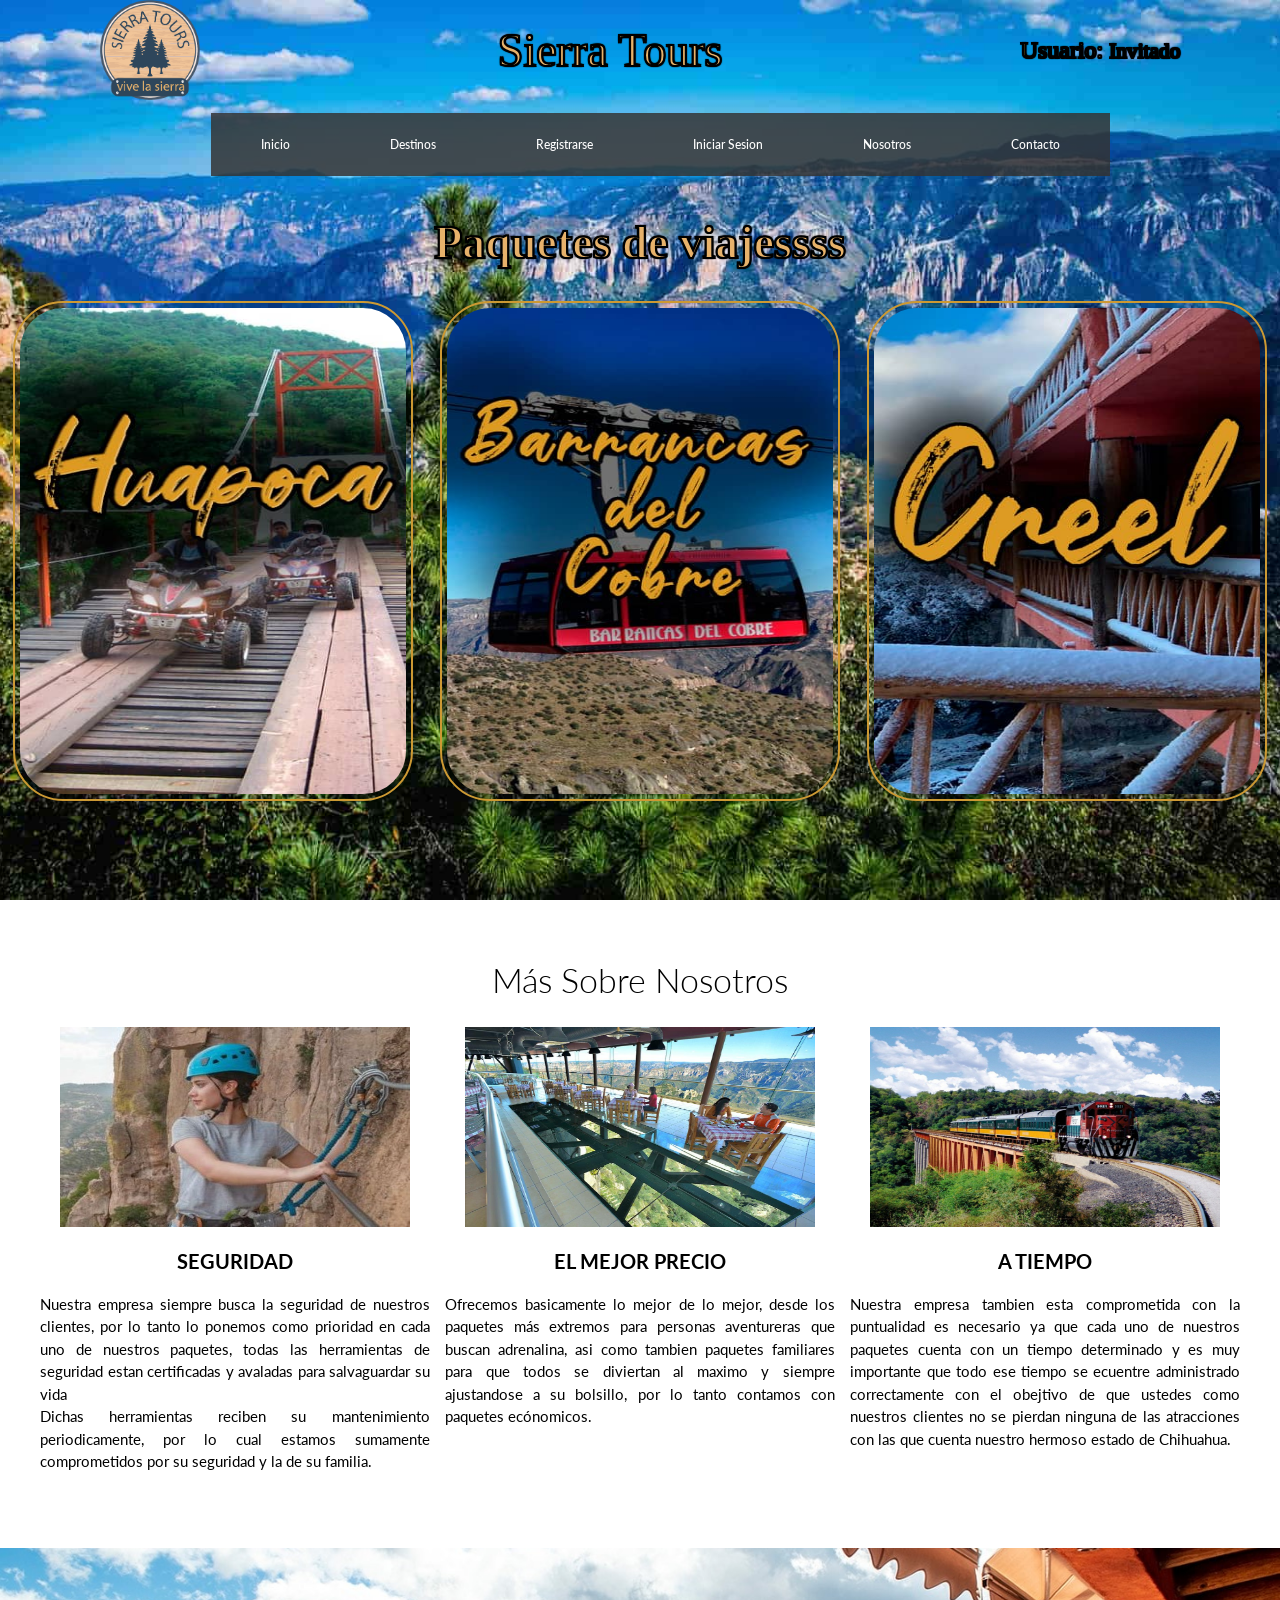
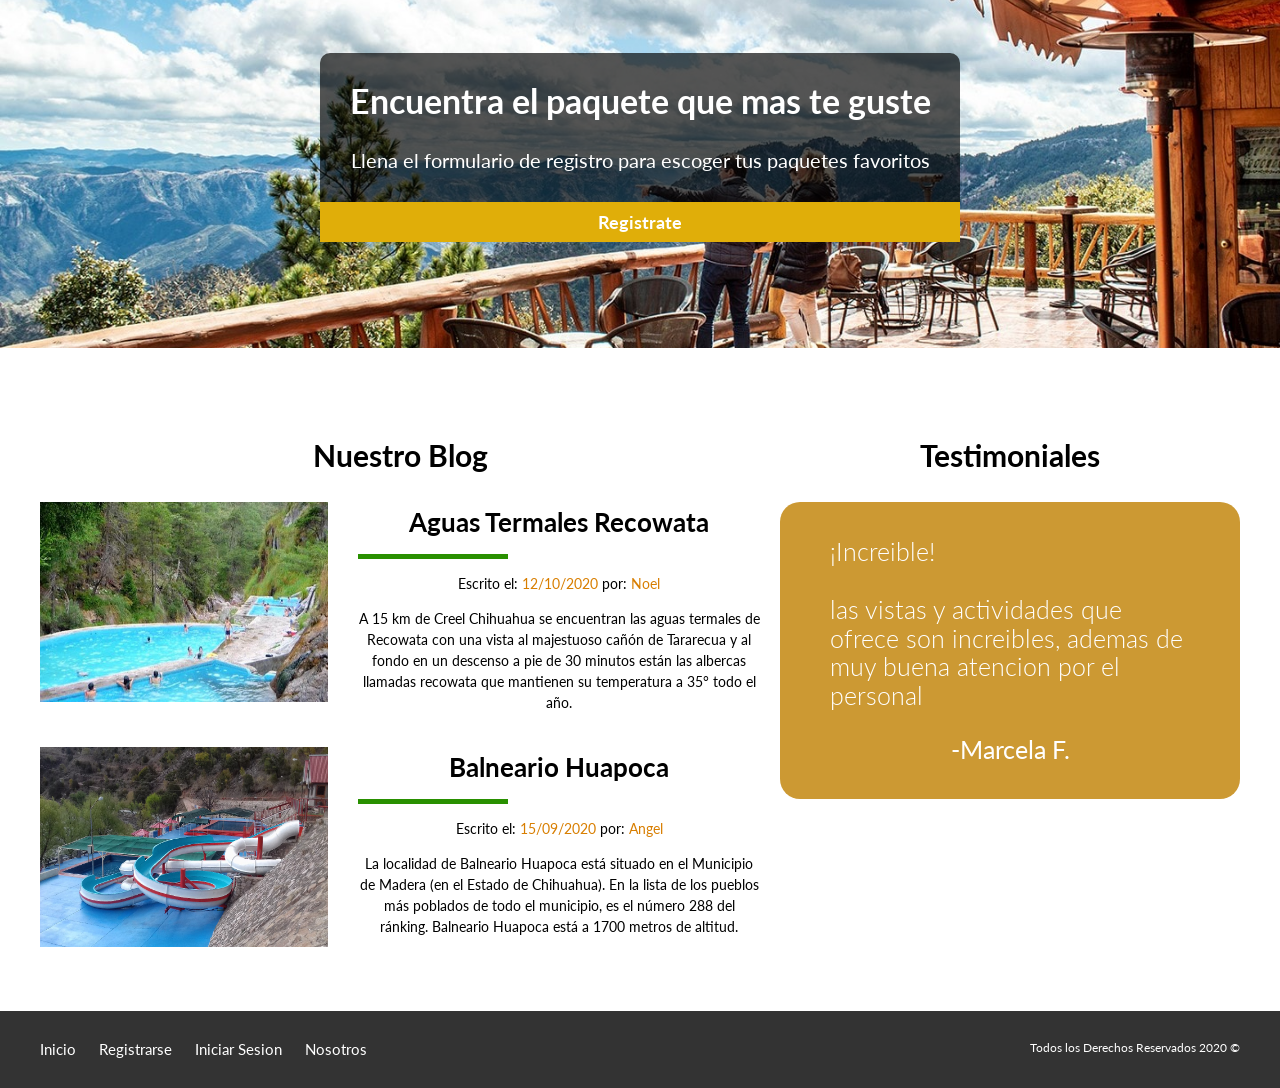
==== commit f59fb5e0: "Update index.html gays" ====
--- a/index.html
+++ b/index.html
@@ -55,7 +55,7 @@
      </div>
 
      <div>
-        <h1 class="t-letra2">Paquetes de viajesss</h1>
+        <h1 class="t-letra2">Paquetes de viajessss</h1>
          <div class="paquetes-principales">
             <a href="huapoca.html"><img class="zoom borde"   src="img/huapocabaner.jpg"></a>
             <a href="barrancas.html"><img class="zoom borde" src="img/creel1.jpg" ></a>
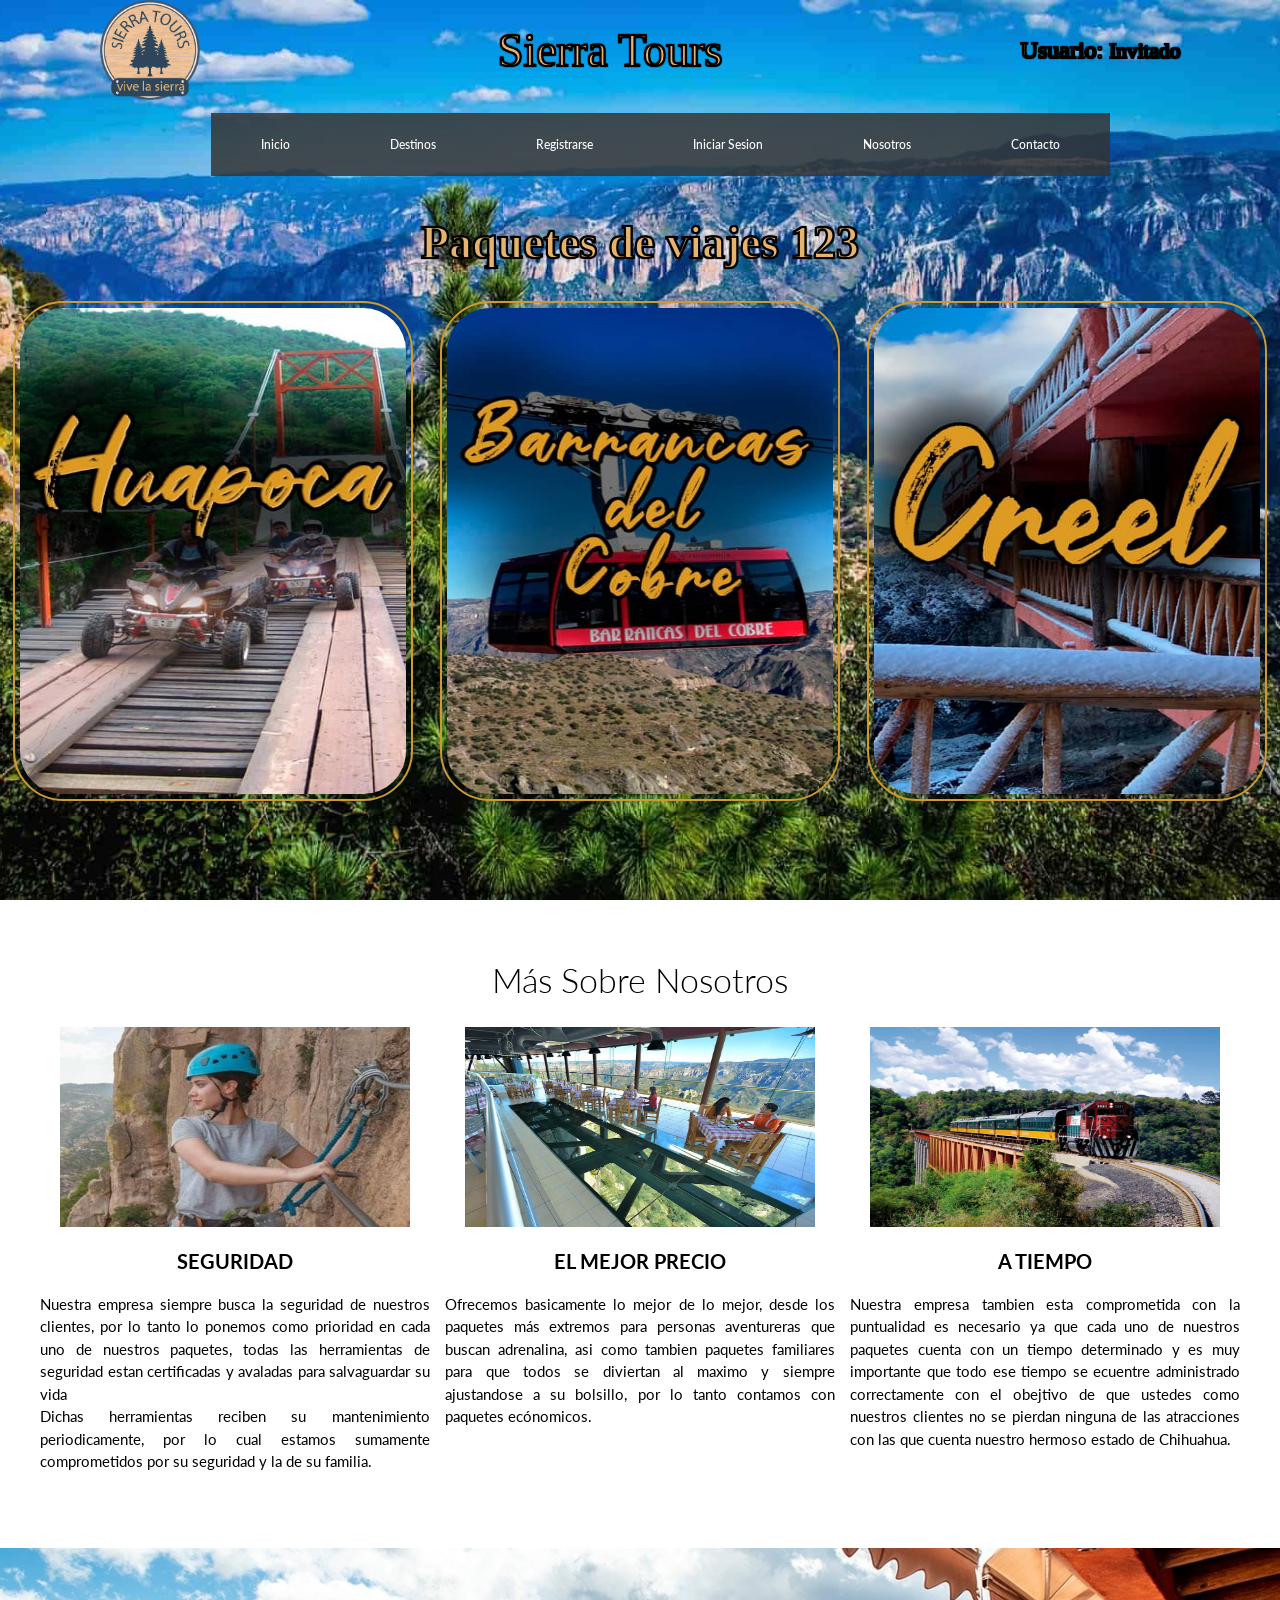
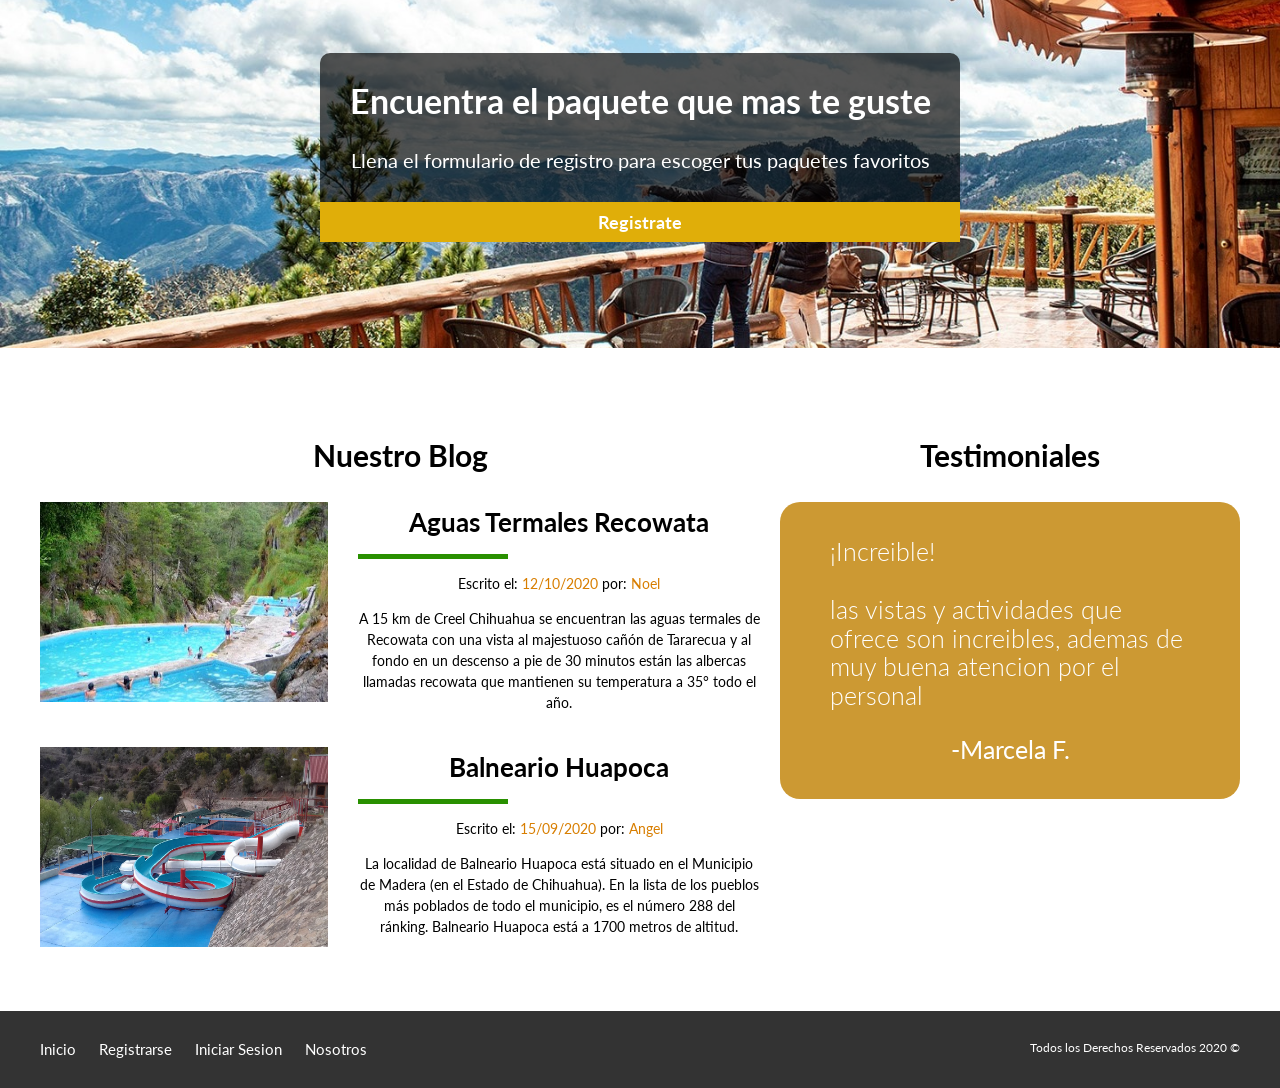
==== commit 77a0c2b4: "Update index.html AS" ====
--- a/index.html
+++ b/index.html
@@ -55,7 +55,7 @@
      </div>
 
      <div>
-        <h1 class="t-letra2">Paquetes de viajessss</h1>
+        <h1 class="t-letra2">Paquetes de viajes 123</h1>
          <div class="paquetes-principales">
             <a href="huapoca.html"><img class="zoom borde"   src="img/huapocabaner.jpg"></a>
             <a href="barrancas.html"><img class="zoom borde" src="img/creel1.jpg" ></a>
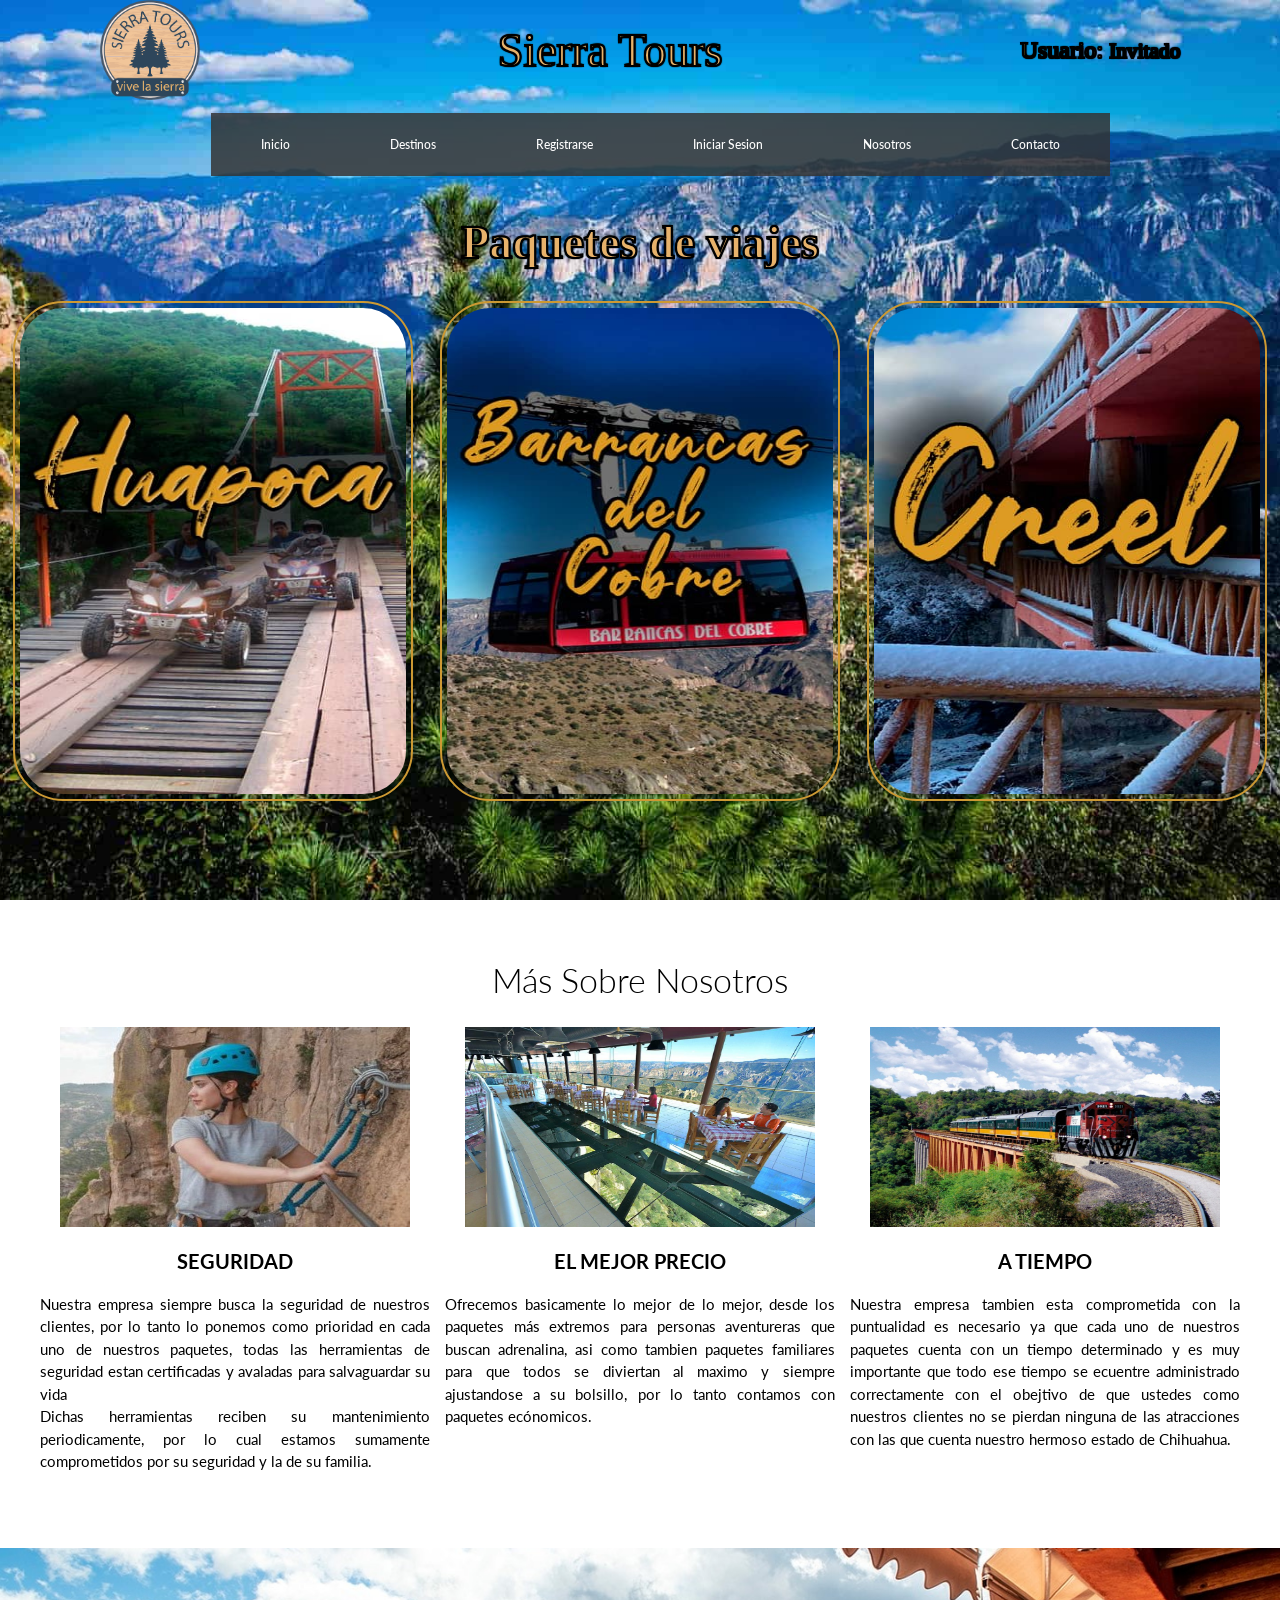
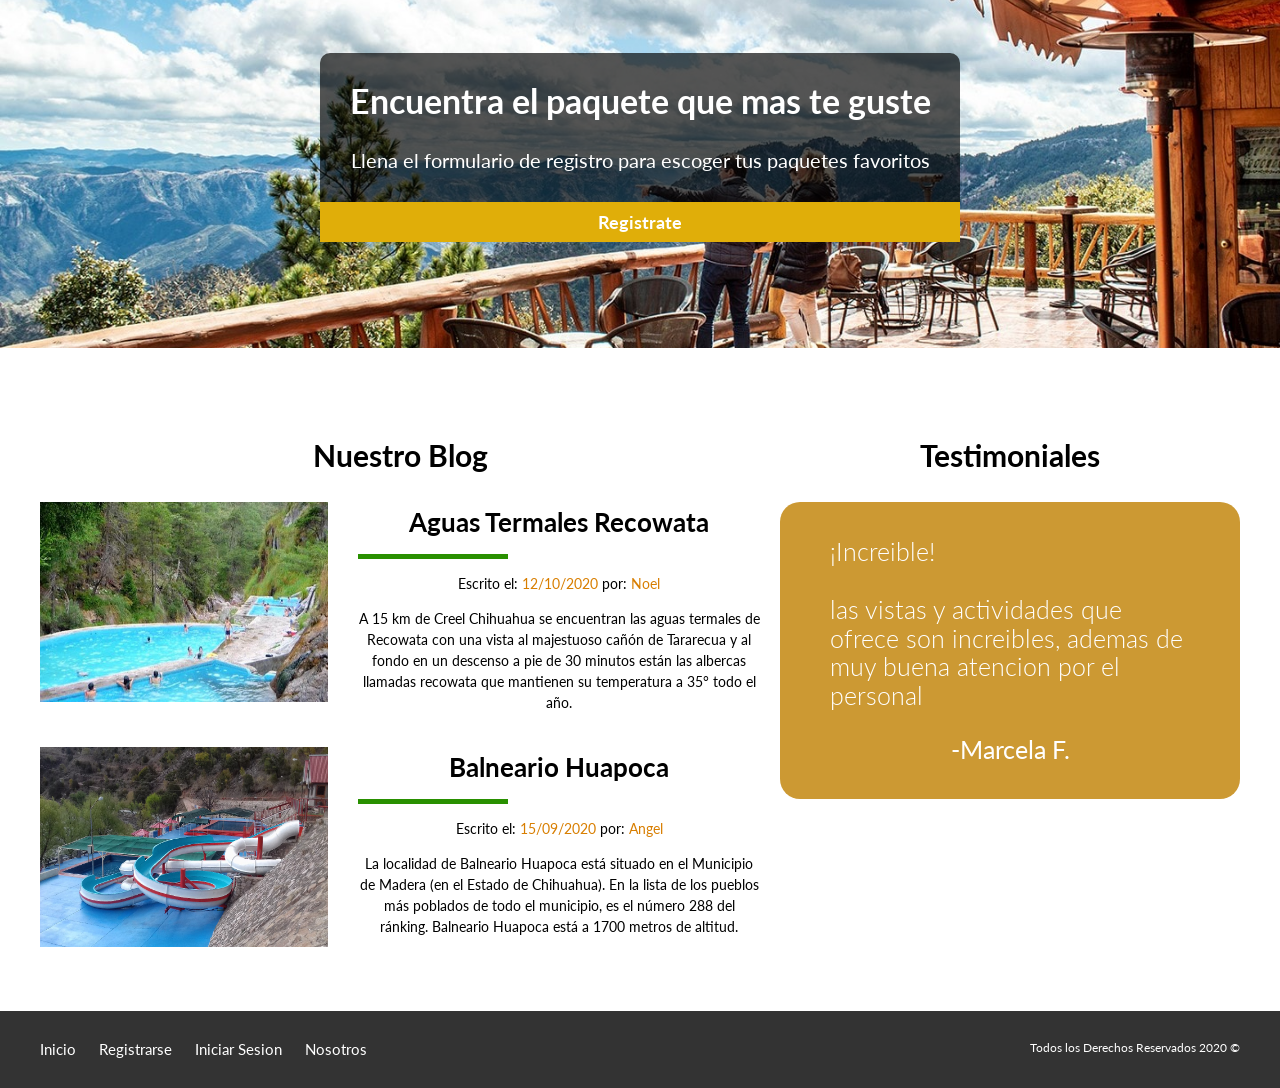
==== commit ead8093f: "Update index.html" ====
--- a/index.html
+++ b/index.html
@@ -55,7 +55,7 @@
      </div>
 
      <div>
-        <h1 class="t-letra2">Paquetes de viajes 123</h1>
+        <h1 class="t-letra2">Paquetes de viajes</h1>
          <div class="paquetes-principales">
             <a href="huapoca.html"><img class="zoom borde"   src="img/huapocabaner.jpg"></a>
             <a href="barrancas.html"><img class="zoom borde" src="img/creel1.jpg" ></a>
